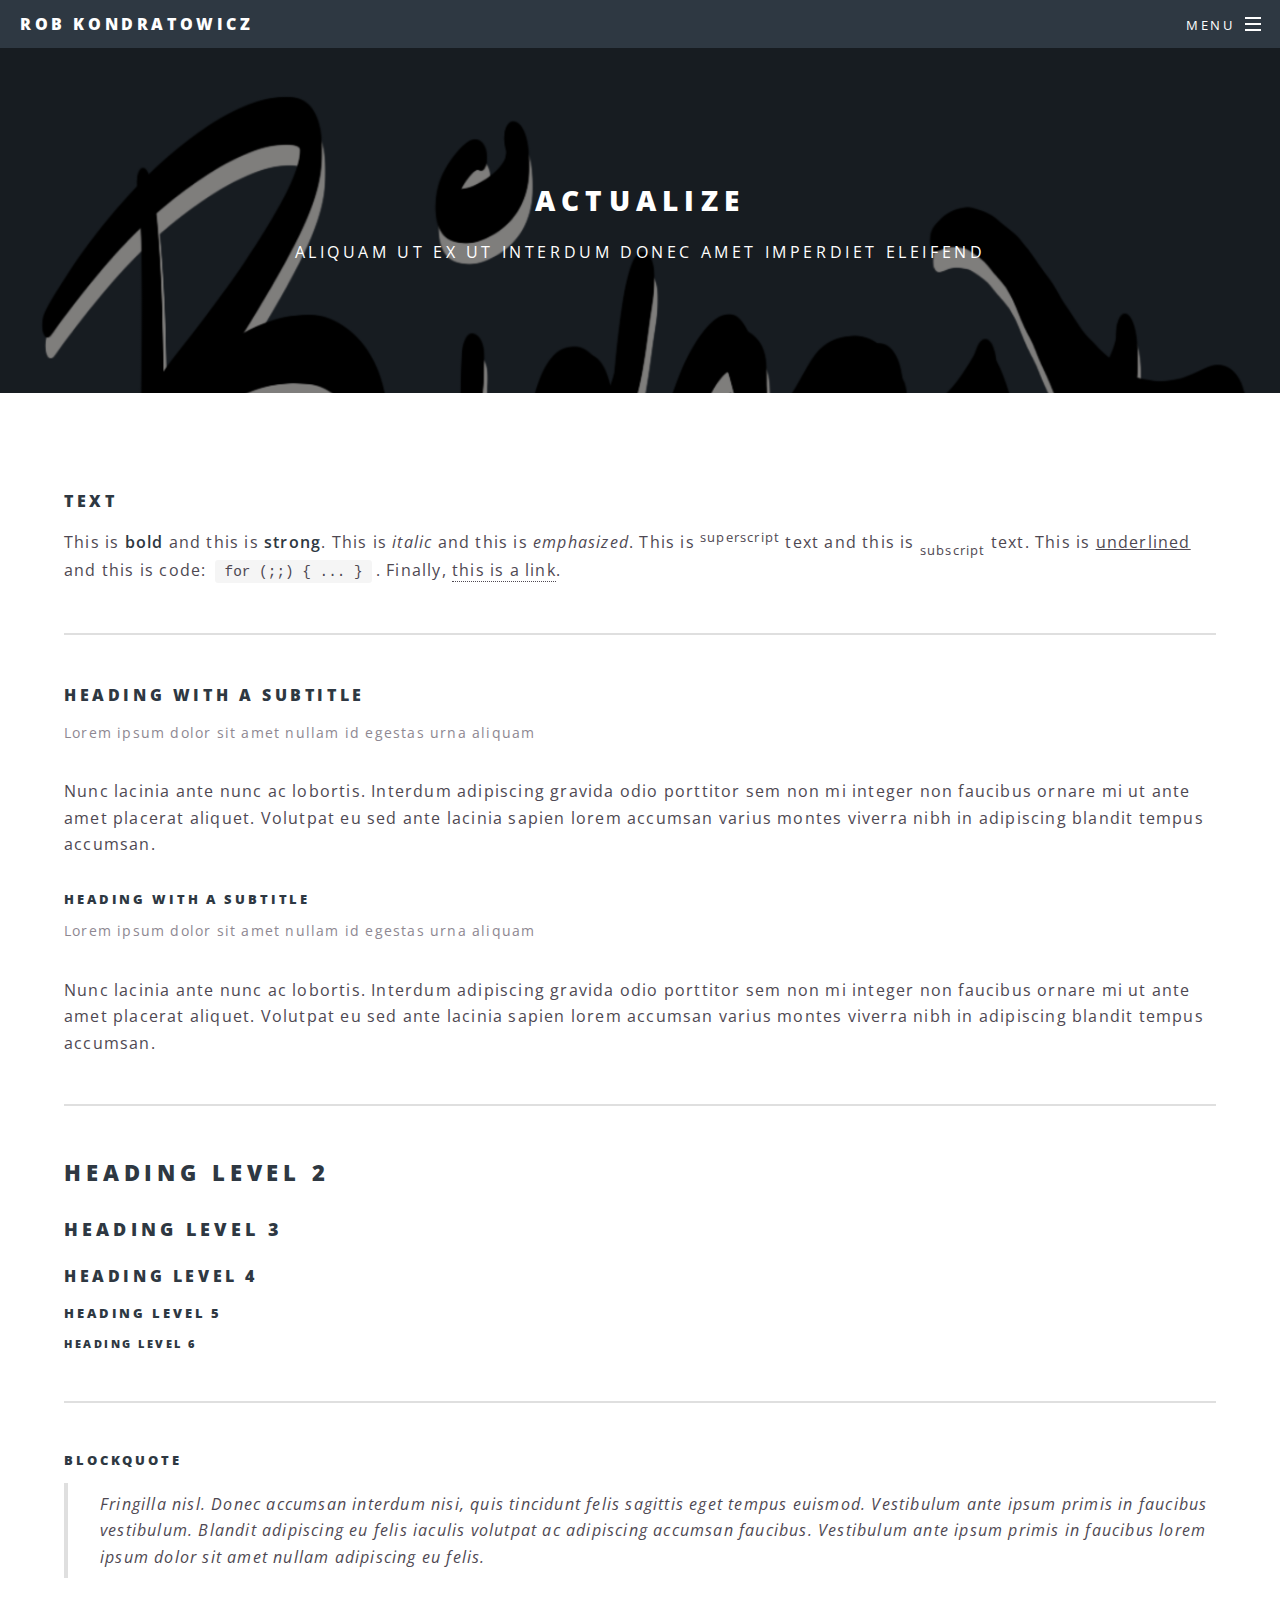
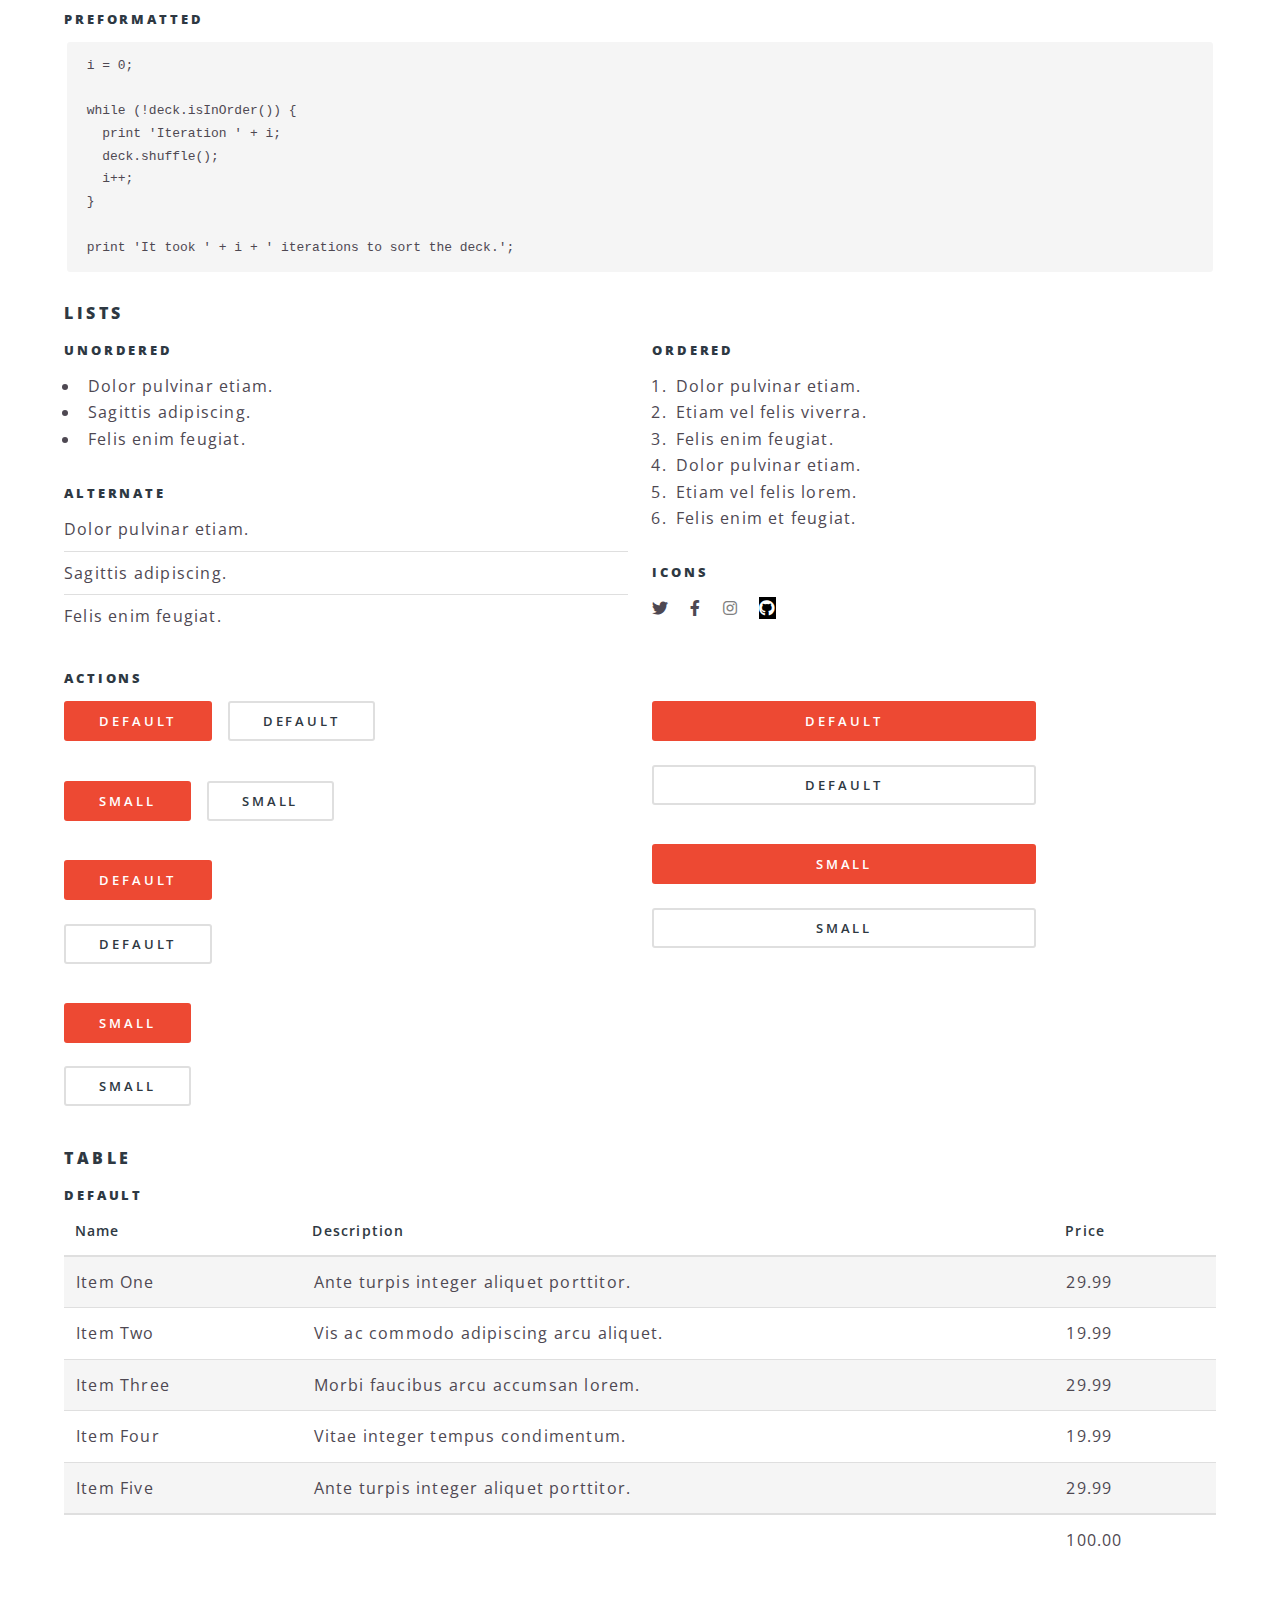
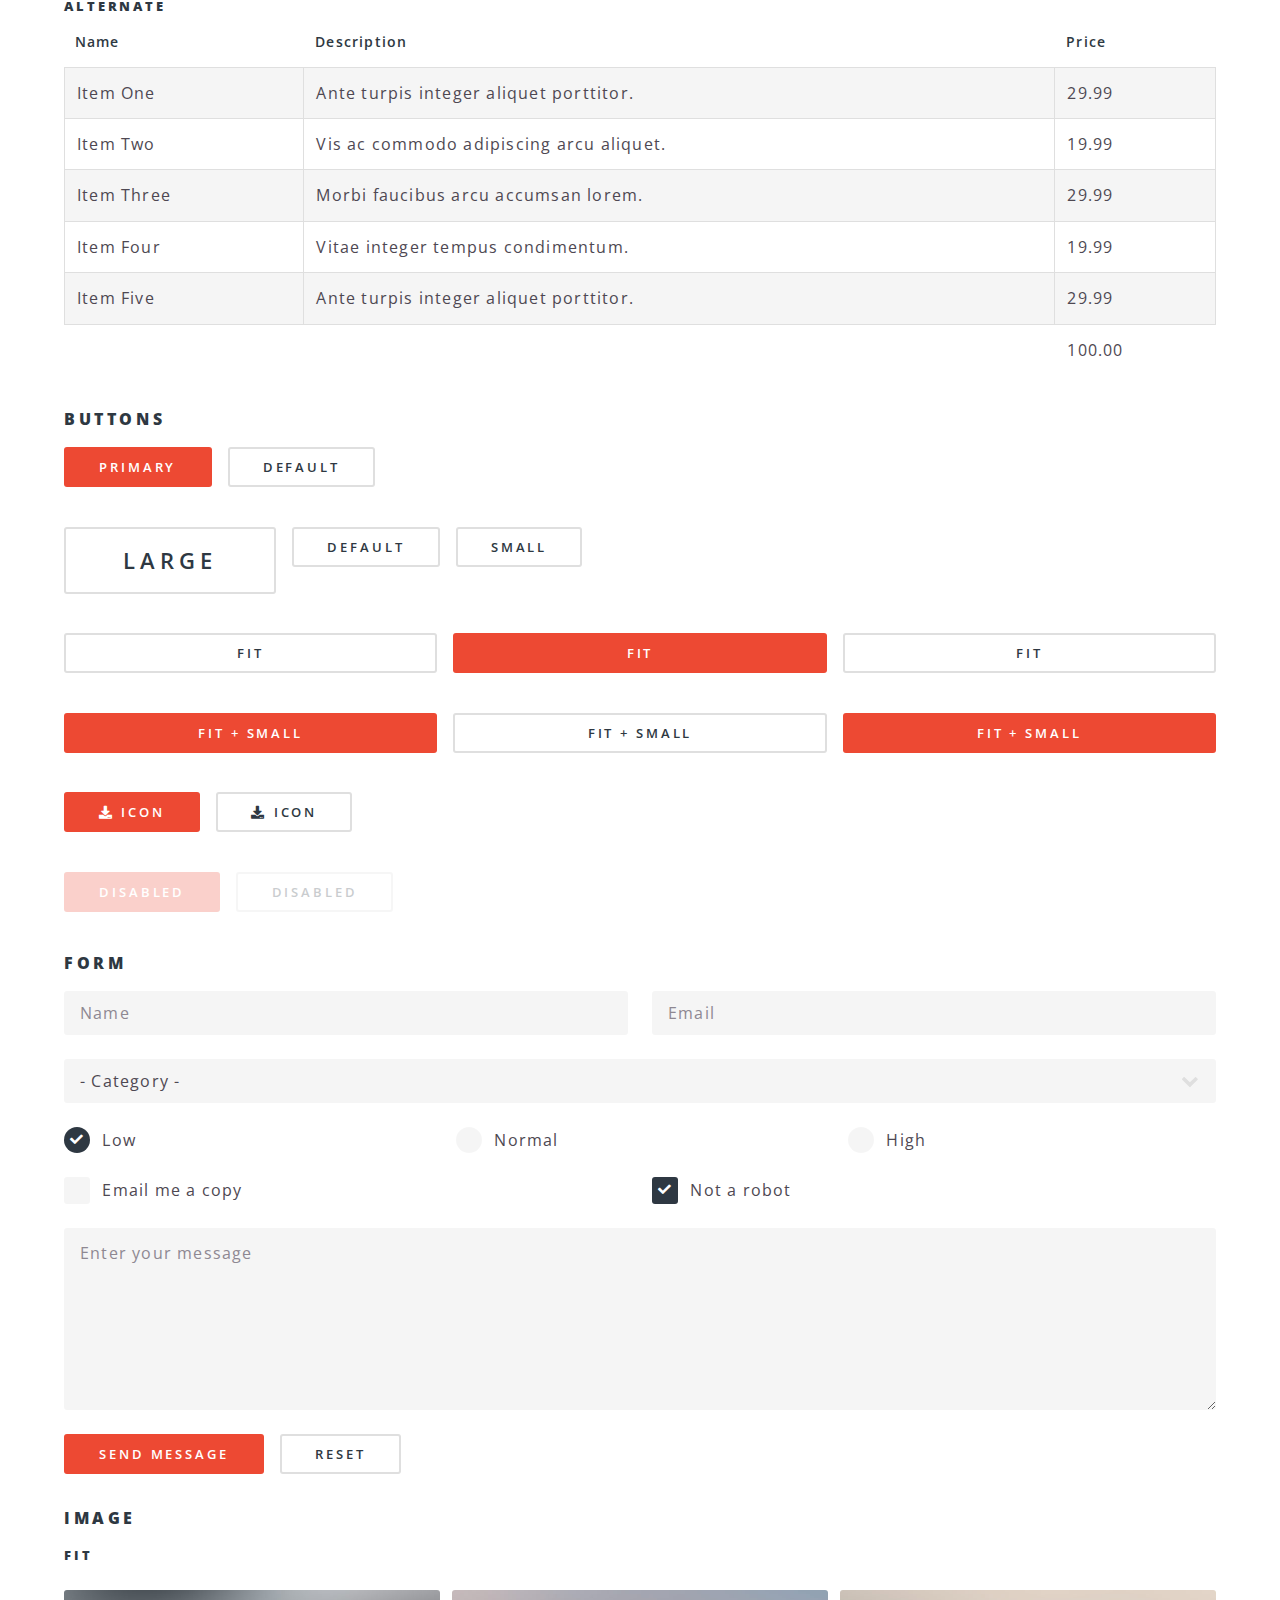
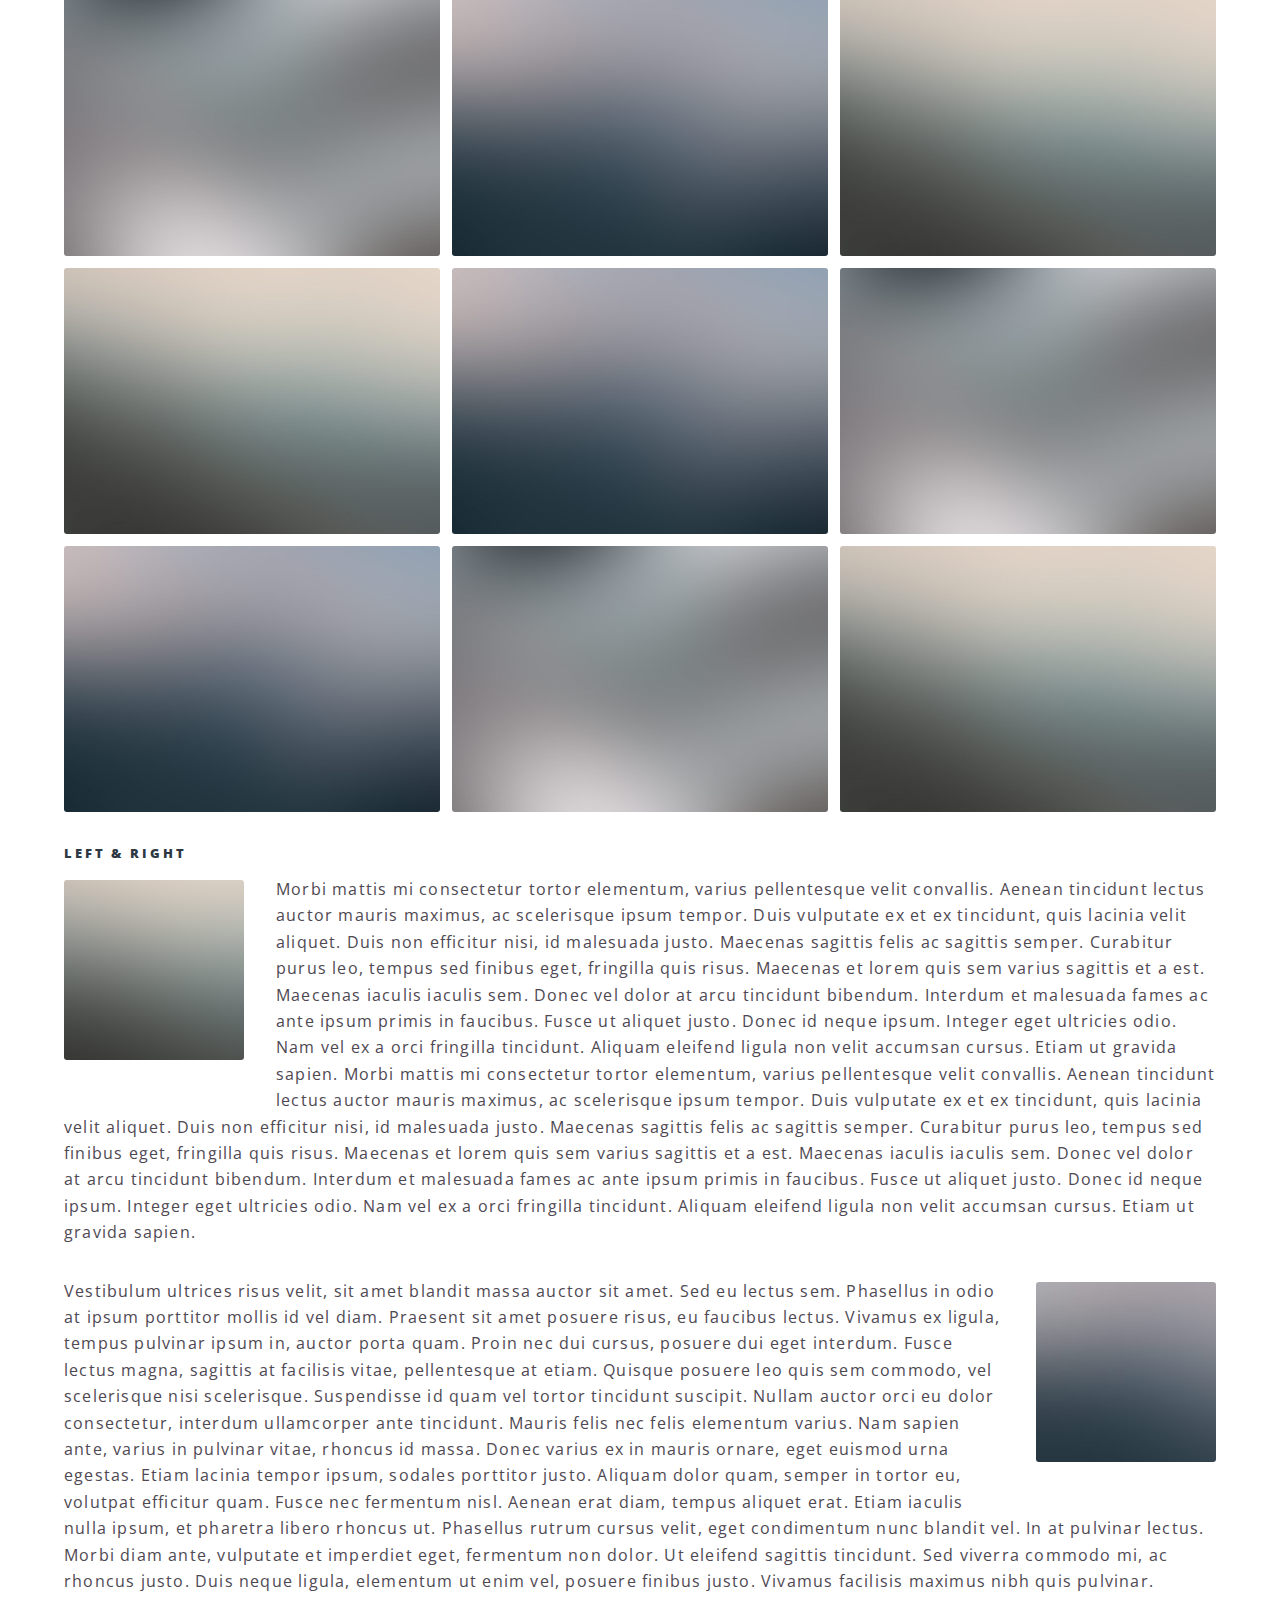
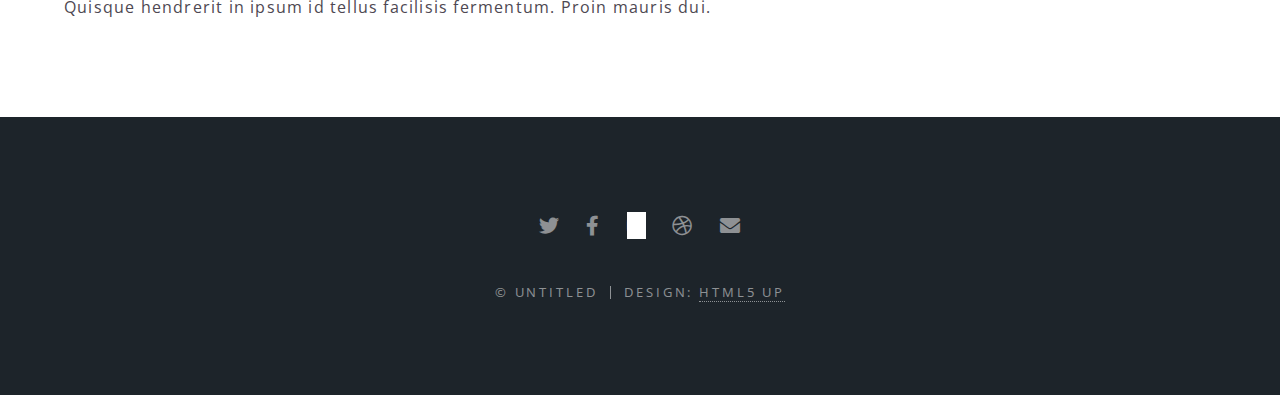
==== actualize.html @ 85ebd5f8 "actualize page" ====
<!DOCTYPE HTML>
<!--
	Spectral by HTML5 UP
	html5up.net | @ajlkn
	Free for personal and commercial use under the CCA 3.0 license (html5up.net/license)
-->
<html>
	<head>
		<title>Actualize</title>
		<meta charset="utf-8" />
		<meta name="viewport" content="width=device-width, initial-scale=1, user-scalable=no" />
		<link rel="stylesheet" href="assets/css/main.css" />
		<noscript><link rel="stylesheet" href="assets/css/noscript.css" /></noscript>
	</head>
	<body class="is-preload">

		<!-- Page Wrapper -->
			<div id="page-wrapper">

				<!-- Header -->
					<header id="header">
						<h1><a href="index.html">Rob Kondratowicz</a></h1>
						<nav id="nav">
							<ul>
								<li class="special">
									<a href="#menu" class="menuToggle"><span>Menu</span></a>
									<div id="menu">
										<ul>
											<li><a href="index.html">Home</a></li>
											<li><a href="bidcast.html">Bidcast</a></li>
											<li><a href="actualize.html">Actualize</a></li>
											<li><a href="#">Sign Up</a></li>
											<li><a href="#">Log In</a></li>
										</ul>
									</div>
								</li>
							</ul>
						</nav>
					</header>

				<!-- Main -->
					<article id="main">
						<header>
							<h2>Actualize</h2>
							<p>Aliquam ut ex ut interdum donec amet imperdiet eleifend</p>
						</header>
						<section class="wrapper style5">
							<div class="inner">

								<section>
									<h4>Text</h4>
									<p>This is <b>bold</b> and this is <strong>strong</strong>. This is <i>italic</i> and this is <em>emphasized</em>.
									This is <sup>superscript</sup> text and this is <sub>subscript</sub> text.
									This is <u>underlined</u> and this is code: <code>for (;;) { ... }</code>. Finally, <a href="#">this is a link</a>.</p>
									<hr />
									<header>
										<h4>Heading with a Subtitle</h4>
										<p>Lorem ipsum dolor sit amet nullam id egestas urna aliquam</p>
									</header>
									<p>Nunc lacinia ante nunc ac lobortis. Interdum adipiscing gravida odio porttitor sem non mi integer non faucibus ornare mi ut ante amet placerat aliquet. Volutpat eu sed ante lacinia sapien lorem accumsan varius montes viverra nibh in adipiscing blandit tempus accumsan.</p>
									<header>
										<h5>Heading with a Subtitle</h5>
										<p>Lorem ipsum dolor sit amet nullam id egestas urna aliquam</p>
									</header>
									<p>Nunc lacinia ante nunc ac lobortis. Interdum adipiscing gravida odio porttitor sem non mi integer non faucibus ornare mi ut ante amet placerat aliquet. Volutpat eu sed ante lacinia sapien lorem accumsan varius montes viverra nibh in adipiscing blandit tempus accumsan.</p>
									<hr />
									<h2>Heading Level 2</h2>
									<h3>Heading Level 3</h3>
									<h4>Heading Level 4</h4>
									<h5>Heading Level 5</h5>
									<h6>Heading Level 6</h6>
									<hr />
									<h5>Blockquote</h5>
									<blockquote>Fringilla nisl. Donec accumsan interdum nisi, quis tincidunt felis sagittis eget tempus euismod. Vestibulum ante ipsum primis in faucibus vestibulum. Blandit adipiscing eu felis iaculis volutpat ac adipiscing accumsan faucibus. Vestibulum ante ipsum primis in faucibus lorem ipsum dolor sit amet nullam adipiscing eu felis.</blockquote>
									<h5>Preformatted</h5>
									<pre><code>i = 0;

while (!deck.isInOrder()) {
  print 'Iteration ' + i;
  deck.shuffle();
  i++;
}

print 'It took ' + i + ' iterations to sort the deck.';</code></pre>
								</section>

								<section>
									<h4>Lists</h4>
									<div class="row">
										<div class="col-6 col-12-medium">
											<h5>Unordered</h5>
											<ul>
												<li>Dolor pulvinar etiam.</li>
												<li>Sagittis adipiscing.</li>
												<li>Felis enim feugiat.</li>
											</ul>
											<h5>Alternate</h5>
											<ul class="alt">
												<li>Dolor pulvinar etiam.</li>
												<li>Sagittis adipiscing.</li>
												<li>Felis enim feugiat.</li>
											</ul>
										</div>
										<div class="col-6 col-12-medium">
											<h5>Ordered</h5>
											<ol>
												<li>Dolor pulvinar etiam.</li>
												<li>Etiam vel felis viverra.</li>
												<li>Felis enim feugiat.</li>
												<li>Dolor pulvinar etiam.</li>
												<li>Etiam vel felis lorem.</li>
												<li>Felis enim et feugiat.</li>
											</ol>
											<h5>Icons</h5>
											<ul class="icons">
												<li><a href="#" class="icon brands fa-twitter"><span class="label">Twitter</span></a></li>
												<li><a href="#" class="icon brands fa-facebook-f"><span class="label">Facebook</span></a></li>
												<li><a href="#" class="icon brands fa-instagram"><span class="label">Instagram</span></a></li>
												<li><a href="#" class="icon brands fa-github"><span class="label">Github</span></a></li>
											</ul>
										</div>
									</div>
									<h5>Actions</h5>
									<div class="row">
										<div class="col-6 col-12-medium">
											<ul class="actions">
												<li><a href="#" class="button primary">Default</a></li>
												<li><a href="#" class="button">Default</a></li>
											</ul>
											<ul class="actions small">
												<li><a href="#" class="button primary small">Small</a></li>
												<li><a href="#" class="button small">Small</a></li>
											</ul>
											<ul class="actions stacked">
												<li><a href="#" class="button primary">Default</a></li>
												<li><a href="#" class="button">Default</a></li>
											</ul>
											<ul class="actions stacked">
												<li><a href="#" class="button primary small">Small</a></li>
												<li><a href="#" class="button small">Small</a></li>
											</ul>
										</div>
										<div class="col-6 col-12-medium">
											<ul class="actions stacked">
												<li><a href="#" class="button primary fit">Default</a></li>
												<li><a href="#" class="button fit">Default</a></li>
											</ul>
											<ul class="actions stacked">
												<li><a href="#" class="button primary small fit">Small</a></li>
												<li><a href="#" class="button small fit">Small</a></li>
											</ul>
										</div>
									</div>
								</section>

								<section>
									<h4>Table</h4>
									<h5>Default</h5>
									<div class="table-wrapper">
										<table>
											<thead>
												<tr>
													<th>Name</th>
													<th>Description</th>
													<th>Price</th>
												</tr>
											</thead>
											<tbody>
												<tr>
													<td>Item One</td>
													<td>Ante turpis integer aliquet porttitor.</td>
													<td>29.99</td>
												</tr>
												<tr>
													<td>Item Two</td>
													<td>Vis ac commodo adipiscing arcu aliquet.</td>
													<td>19.99</td>
												</tr>
												<tr>
													<td>Item Three</td>
													<td> Morbi faucibus arcu accumsan lorem.</td>
													<td>29.99</td>
												</tr>
												<tr>
													<td>Item Four</td>
													<td>Vitae integer tempus condimentum.</td>
													<td>19.99</td>
												</tr>
												<tr>
													<td>Item Five</td>
													<td>Ante turpis integer aliquet porttitor.</td>
													<td>29.99</td>
												</tr>
											</tbody>
											<tfoot>
												<tr>
													<td colspan="2"></td>
													<td>100.00</td>
												</tr>
											</tfoot>
										</table>
									</div>

									<h5>Alternate</h5>
									<div class="table-wrapper">
										<table class="alt">
											<thead>
												<tr>
													<th>Name</th>
													<th>Description</th>
													<th>Price</th>
												</tr>
											</thead>
											<tbody>
												<tr>
													<td>Item One</td>
													<td>Ante turpis integer aliquet porttitor.</td>
													<td>29.99</td>
												</tr>
												<tr>
													<td>Item Two</td>
													<td>Vis ac commodo adipiscing arcu aliquet.</td>
													<td>19.99</td>
												</tr>
												<tr>
													<td>Item Three</td>
													<td> Morbi faucibus arcu accumsan lorem.</td>
													<td>29.99</td>
												</tr>
												<tr>
													<td>Item Four</td>
													<td>Vitae integer tempus condimentum.</td>
													<td>19.99</td>
												</tr>
												<tr>
													<td>Item Five</td>
													<td>Ante turpis integer aliquet porttitor.</td>
													<td>29.99</td>
												</tr>
											</tbody>
											<tfoot>
												<tr>
													<td colspan="2"></td>
													<td>100.00</td>
												</tr>
											</tfoot>
										</table>
									</div>
								</section>

								<section>
									<h4>Buttons</h4>
									<ul class="actions">
										<li><a href="#" class="button primary">Primary</a></li>
										<li><a href="#" class="button">Default</a></li>
									</ul>
									<ul class="actions">
										<li><a href="#" class="button large">Large</a></li>
										<li><a href="#" class="button">Default</a></li>
										<li><a href="#" class="button small">Small</a></li>
									</ul>
									<ul class="actions fit">
										<li><a href="#" class="button fit">Fit</a></li>
										<li><a href="#" class="button primary fit">Fit</a></li>
										<li><a href="#" class="button fit">Fit</a></li>
									</ul>
									<ul class="actions fit small">
										<li><a href="#" class="button primary fit small">Fit + Small</a></li>
										<li><a href="#" class="button fit small">Fit + Small</a></li>
										<li><a href="#" class="button primary fit small">Fit + Small</a></li>
									</ul>
									<ul class="actions">
										<li><a href="#" class="button primary icon solid fa-download">Icon</a></li>
										<li><a href="#" class="button icon solid fa-download">Icon</a></li>
									</ul>
									<ul class="actions">
										<li><span class="button primary disabled">Disabled</span></li>
										<li><span class="button disabled">Disabled</span></li>
									</ul>
								</section>

								<section>
									<h4>Form</h4>
									<form method="post" action="#">
										<div class="row gtr-uniform">
											<div class="col-6 col-12-xsmall">
												<input type="text" name="demo-name" id="demo-name" value="" placeholder="Name" />
											</div>
											<div class="col-6 col-12-xsmall">
												<input type="email" name="demo-email" id="demo-email" value="" placeholder="Email" />
											</div>
											<div class="col-12">
												<select name="demo-category" id="demo-category">
													<option value="">- Category -</option>
													<option value="1">Manufacturing</option>
													<option value="1">Shipping</option>
													<option value="1">Administration</option>
													<option value="1">Human Resources</option>
												</select>
											</div>
											<div class="col-4 col-12-small">
												<input type="radio" id="demo-priority-low" name="demo-priority" checked>
												<label for="demo-priority-low">Low</label>
											</div>
											<div class="col-4 col-12-small">
												<input type="radio" id="demo-priority-normal" name="demo-priority">
												<label for="demo-priority-normal">Normal</label>
											</div>
											<div class="col-4 col-12-small">
												<input type="radio" id="demo-priority-high" name="demo-priority">
												<label for="demo-priority-high">High</label>
											</div>
											<div class="col-6 col-12-small">
												<input type="checkbox" id="demo-copy" name="demo-copy">
												<label for="demo-copy">Email me a copy</label>
											</div>
											<div class="col-6 col-12-small">
												<input type="checkbox" id="demo-human" name="demo-human" checked>
												<label for="demo-human">Not a robot</label>
											</div>
											<div class="col-12">
												<textarea name="demo-message" id="demo-message" placeholder="Enter your message" rows="6"></textarea>
											</div>
											<div class="col-12">
												<ul class="actions">
													<li><input type="submit" value="Send Message" class="primary" /></li>
													<li><input type="reset" value="Reset" /></li>
												</ul>
											</div>
										</div>
									</form>
								</section>

								<section>
									<h4>Image</h4>
									<h5>Fit</h5>
									<div class="box alt">
										<div class="row gtr-50 gtr-uniform">
											<div class="col-12"><span class="image fit"><img src="images/IMG_3754.JPG" alt="" /></span></div>
											<div class="col-4"><span class="image fit"><img src="images/pic01.jpg" alt="" /></span></div>
											<div class="col-4"><span class="image fit"><img src="images/pic02.jpg" alt="" /></span></div>
											<div class="col-4"><span class="image fit"><img src="images/pic03.jpg" alt="" /></span></div>
											<div class="col-4"><span class="image fit"><img src="images/pic03.jpg" alt="" /></span></div>
											<div class="col-4"><span class="image fit"><img src="images/pic02.jpg" alt="" /></span></div>
											<div class="col-4"><span class="image fit"><img src="images/pic01.jpg" alt="" /></span></div>
											<div class="col-4"><span class="image fit"><img src="images/pic02.jpg" alt="" /></span></div>
											<div class="col-4"><span class="image fit"><img src="images/pic01.jpg" alt="" /></span></div>
											<div class="col-4"><span class="image fit"><img src="images/pic03.jpg" alt="" /></span></div>
										</div>
									</div>
									<h5>Left &amp; Right</h5>
									<p><span class="image left"><img src="images/pic04.jpg" alt="" /></span>Morbi mattis mi consectetur tortor elementum, varius pellentesque velit convallis. Aenean tincidunt lectus auctor mauris maximus, ac scelerisque ipsum tempor. Duis vulputate ex et ex tincidunt, quis lacinia velit aliquet. Duis non efficitur nisi, id malesuada justo. Maecenas sagittis felis ac sagittis semper. Curabitur purus leo, tempus sed finibus eget, fringilla quis risus. Maecenas et lorem quis sem varius sagittis et a est. Maecenas iaculis iaculis sem. Donec vel dolor at arcu tincidunt bibendum. Interdum et malesuada fames ac ante ipsum primis in faucibus. Fusce ut aliquet justo. Donec id neque ipsum. Integer eget ultricies odio. Nam vel ex a orci fringilla tincidunt. Aliquam eleifend ligula non velit accumsan cursus. Etiam ut gravida sapien. Morbi mattis mi consectetur tortor elementum, varius pellentesque velit convallis. Aenean tincidunt lectus auctor mauris maximus, ac scelerisque ipsum tempor. Duis vulputate ex et ex tincidunt, quis lacinia velit aliquet. Duis non efficitur nisi, id malesuada justo. Maecenas sagittis felis ac sagittis semper. Curabitur purus leo, tempus sed finibus eget, fringilla quis risus. Maecenas et lorem quis sem varius sagittis et a est. Maecenas iaculis iaculis sem. Donec vel dolor at arcu tincidunt bibendum. Interdum et malesuada fames ac ante ipsum primis in faucibus. Fusce ut aliquet justo. Donec id neque ipsum. Integer eget ultricies odio. Nam vel ex a orci fringilla tincidunt. Aliquam eleifend ligula non velit accumsan cursus. Etiam ut gravida sapien.</p>
									<p><span class="image right"><img src="images/pic05.jpg" alt="" /></span>Vestibulum ultrices risus velit, sit amet blandit massa auctor sit amet. Sed eu lectus sem. Phasellus in odio at ipsum porttitor mollis id vel diam. Praesent sit amet posuere risus, eu faucibus lectus. Vivamus ex ligula, tempus pulvinar ipsum in, auctor porta quam. Proin nec dui cursus, posuere dui eget interdum. Fusce lectus magna, sagittis at facilisis vitae, pellentesque at etiam. Quisque posuere leo quis sem commodo, vel scelerisque nisi scelerisque. Suspendisse id quam vel tortor tincidunt suscipit. Nullam auctor orci eu dolor consectetur, interdum ullamcorper ante tincidunt. Mauris felis nec felis elementum varius. Nam sapien ante, varius in pulvinar vitae, rhoncus id massa. Donec varius ex in mauris ornare, eget euismod urna egestas. Etiam lacinia tempor ipsum, sodales porttitor justo. Aliquam dolor quam, semper in tortor eu, volutpat efficitur quam. Fusce nec fermentum nisl. Aenean erat diam, tempus aliquet erat. Etiam iaculis nulla ipsum, et pharetra libero rhoncus ut. Phasellus rutrum cursus velit, eget condimentum nunc blandit vel. In at pulvinar lectus. Morbi diam ante, vulputate et imperdiet eget, fermentum non dolor. Ut eleifend sagittis tincidunt. Sed viverra commodo mi, ac rhoncus justo. Duis neque ligula, elementum ut enim vel, posuere finibus justo. Vivamus facilisis maximus nibh quis pulvinar. Quisque hendrerit in ipsum id tellus facilisis fermentum. Proin mauris dui.</p>
								</section>

							</div>
						</section>
					</article>

				<!-- Footer -->
					<footer id="footer">
						<ul class="icons">
							<li><a href="#" class="icon brands fa-twitter"><span class="label">Twitter</span></a></li>
							<li><a href="#" class="icon brands fa-facebook-f"><span class="label">Facebook</span></a></li>
							<li><a href="#" class="icon brands fa-instagram"><span class="label">Instagram</span></a></li>
							<li><a href="#" class="icon brands fa-dribbble"><span class="label">Dribbble</span></a></li>
							<li><a href="#" class="icon solid fa-envelope"><span class="label">Email</span></a></li>
						</ul>
						<ul class="copyright">
							<li>&copy; Untitled</li><li>Design: <a href="http://html5up.net">HTML5 UP</a></li>
						</ul>
					</footer>

			</div>

		<!-- Scripts -->
			<script src="assets/js/jquery.min.js"></script>
			<script src="assets/js/jquery.scrollex.min.js"></script>
			<script src="assets/js/jquery.scrolly.min.js"></script>
			<script src="assets/js/browser.min.js"></script>
			<script src="assets/js/breakpoints.min.js"></script>
			<script src="assets/js/util.js"></script>
			<script src="assets/js/main.js"></script>

	</body>
</html>
---- assets/css/main.css ----
@import url(fontawesome-all.min.css);
@import url("https://fonts.googleapis.com/css?family=Open+Sans:400,400italic,600,600italic,800,800italic");

/*
	Spectral by HTML5 UP
	html5up.net | @ajlkn
	Free for personal and commercial use under the CCA 3.0 license (html5up.net/license)
*/

html, body, div, span, applet, object,
iframe, h1, h2, h3, h4, h5, h6, p, blockquote,
pre, a, abbr, acronym, address, big, cite,
code, del, dfn, em, img, ins, kbd, q, s, samp,
small, strike, strong, sub, sup, tt, var, b,
u, i, center, dl, dt, dd, ol, ul, li, fieldset,
form, label, legend, table, caption, tbody,
tfoot, thead, tr, th, td, article, aside,
canvas, details, embed, figure, figcaption,
footer, header, hgroup, menu, nav, output, ruby,
section, summary, time, mark, audio, video {
	margin: 0;
	padding: 0;
	border: 0;
	font-size: 100%;
	font: inherit;
	vertical-align: baseline;}

article, aside, details, figcaption, figure,
footer, header, hgroup, menu, nav, section {
	display: block;}

body {
	line-height: 1;
}

ol, ul {
	list-style: none;
}

blockquote, q {
	quotes: none;
}

	blockquote:before, blockquote:after, q:before, q:after {
		content: '';
		content: none;
	}

table {
	border-collapse: collapse;
	border-spacing: 0;
}

body {
	-webkit-text-size-adjust: none;
}

mark {
	background-color: transparent;
	color: inherit;
}

input::-moz-focus-inner {
	border: 0;
	padding: 0;
}

input, select, textarea {
	-moz-appearance: none;
	-webkit-appearance: none;
	-ms-appearance: none;
	appearance: none;
}

/* Basic */

	@-ms-viewport {
		width: device-width;
	}

	html {
		box-sizing: border-box;
	}

	*, *:before, *:after {
		box-sizing: inherit;
	}

	body {
		background: #2e3842;
	}

		body.is-preload *, body.is-preload *:before, body.is-preload *:after {
			-moz-animation: none !important;
			-webkit-animation: none !important;
			-ms-animation: none !important;
			animation: none !important;
			-moz-transition: none !important;
			-webkit-transition: none !important;
			-ms-transition: none !important;
			transition: none !important;
		}

	body, input, select, textarea {
		color: #fff;
		font-family: "Open Sans", Helvetica, sans-serif;
		font-size: 15pt;
		font-weight: 400;
		letter-spacing: 0.075em;
		line-height: 1.65em;
	}

		@media screen and (max-width: 1680px) {

			body, input, select, textarea {
				font-size: 13pt;
			}

		}

		@media screen and (max-width: 1280px) {

			body, input, select, textarea {
				font-size: 12pt;
			}

		}

		@media screen and (max-width: 736px) {

			body, input, select, textarea {
				font-size: 11pt;
				letter-spacing: 0.0375em;
			}

		}

	a {
		-moz-transition: color 0.2s ease, border-bottom-color 0.2s ease;
		-webkit-transition: color 0.2s ease, border-bottom-color 0.2s ease;
		-ms-transition: color 0.2s ease, border-bottom-color 0.2s ease;
		transition: color 0.2s ease, border-bottom-color 0.2s ease;
		border-bottom: dotted 1px;
		color: inherit;
		text-decoration: none;
	}

		a:hover {
			border-bottom-color: transparent;
		}

	strong, b {
		color: #fff;
		font-weight: 600;
	}

	em, i {
		font-style: italic;
	}

	p {
		margin: 0 0 2em 0;
	}

	h1, h2, h3, h4, h5, h6 {
		color: #fff;
		font-weight: 800;
		letter-spacing: 0.225em;
		line-height: 1em;
		margin: 0 0 1em 0;
		text-transform: uppercase;
	}

		h1 a, h2 a, h3 a, h4 a, h5 a, h6 a {
			color: inherit;
			text-decoration: none;
		}

	h2 {
		font-size: 1.35em;
		line-height: 1.75em;
	}

		@media screen and (max-width: 736px) {

			h2 {
				font-size: 1.1em;
				line-height: 1.65em;
			}

		}

	h3 {
		font-size: 1.15em;
		line-height: 1.75em;
	}

		@media screen and (max-width: 736px) {

			h3 {
				font-size: 1em;
				line-height: 1.65em;
			}

		}

	h4 {
		font-size: 1em;
		line-height: 1.5em;
	}

	h5 {
		font-size: 0.8em;
		line-height: 1.5em;
	}

	h6 {
		font-size: 0.7em;
		line-height: 1.5em;
	}

	sub {
		font-size: 0.8em;
		position: relative;
		top: 0.5em;
	}

	sup {
		font-size: 0.8em;
		position: relative;
		top: -0.5em;
	}

	hr {
		border: 0;
		border-bottom: solid 2px #fff;
		margin: 3em 0;
	}

		hr.major {
			margin: 4.5em 0;
		}

	blockquote {
		border-left: solid 4px #fff;
		font-style: italic;
		margin: 0 0 2em 0;
		padding: 0.5em 0 0.5em 2em;
	}

	code {
		background: rgba(144, 144, 144, 0.25);
		border-radius: 3px;
		font-family: "Courier New", monospace;
		font-size: 0.9em;
		letter-spacing: 0;
		margin: 0 0.25em;
		padding: 0.25em 0.65em;
	}

	pre {
		-webkit-overflow-scrolling: touch;
		font-family: "Courier New", monospace;
		font-size: 0.9em;
		margin: 0 0 2em 0;
	}

		pre code {
			display: block;
			line-height: 1.75em;
			padding: 1em 1.5em;
			overflow-x: auto;
		}

	.align-left {
		text-align: left;
	}

	.align-center {
		text-align: center;
	}

	.align-right {
		text-align: right;
	}

/* Row */

	.row {
		display: flex;
		flex-wrap: wrap;
		box-sizing: border-box;
		align-items: stretch;
	}

		.row > * {
			box-sizing: border-box;
		}

		.row.gtr-uniform > * > :last-child {
			margin-bottom: 0;
		}

		.row.aln-left {
			justify-content: flex-start;
		}

		.row.aln-center {
			justify-content: center;
		}

		.row.aln-right {
			justify-content: flex-end;
		}

		.row.aln-top {
			align-items: flex-start;
		}

		.row.aln-middle {
			align-items: center;
		}

		.row.aln-bottom {
			align-items: flex-end;
		}

		.row > .imp {
			order: -1;
		}

		.row > .col-1 {
			width: 8.33333%;
		}

		.row > .off-1 {
			margin-left: 8.33333%;
		}

		.row > .col-2 {
			width: 16.66667%;
		}

		.row > .off-2 {
			margin-left: 16.66667%;
		}

		.row > .col-3 {
			width: 25%;
		}

		.row > .off-3 {
			margin-left: 25%;
		}

		.row > .col-4 {
			width: 33.33333%;
		}

		.row > .off-4 {
			margin-left: 33.33333%;
		}

		.row > .col-5 {
			width: 41.66667%;
		}

		.row > .off-5 {
			margin-left: 41.66667%;
		}

		.row > .col-6 {
			width: 50%;
		}

		.row > .off-6 {
			margin-left: 50%;
		}

		.row > .col-7 {
			width: 58.33333%;
		}

		.row > .off-7 {
			margin-left: 58.33333%;
		}

		.row > .col-8 {
			width: 66.66667%;
		}

		.row > .off-8 {
			margin-left: 66.66667%;
		}

		.row > .col-9 {
			width: 75%;
		}

		.row > .off-9 {
			margin-left: 75%;
		}

		.row > .col-10 {
			width: 83.33333%;
		}

		.row > .off-10 {
			margin-left: 83.33333%;
		}

		.row > .col-11 {
			width: 91.66667%;
		}

		.row > .off-11 {
			margin-left: 91.66667%;
		}

		.row > .col-12 {
			width: 100%;
		}

		.row > .off-12 {
			margin-left: 100%;
		}

		.row.gtr-0 {
			margin-top: 0;
			margin-left: 0em;
		}

			.row.gtr-0 > * {
				padding: 0 0 0 0em;
			}

			.row.gtr-0.gtr-uniform {
				margin-top: 0em;
			}

				.row.gtr-0.gtr-uniform > * {
					padding-top: 0em;
				}

		.row.gtr-25 {
			margin-top: 0;
			margin-left: -0.375em;
		}

			.row.gtr-25 > * {
				padding: 0 0 0 0.375em;
			}

			.row.gtr-25.gtr-uniform {
				margin-top: -0.375em;
			}

				.row.gtr-25.gtr-uniform > * {
					padding-top: 0.375em;
				}

		.row.gtr-50 {
			margin-top: 0;
			margin-left: -0.75em;
		}

			.row.gtr-50 > * {
				padding: 0 0 0 0.75em;
			}

			.row.gtr-50.gtr-uniform {
				margin-top: -0.75em;
			}

				.row.gtr-50.gtr-uniform > * {
					padding-top: 0.75em;
				}

		.row {
			margin-top: 0;
			margin-left: -1.5em;
		}

			.row > * {
				padding: 0 0 0 1.5em;
			}

			.row.gtr-uniform {
				margin-top: -1.5em;
			}

				.row.gtr-uniform > * {
					padding-top: 1.5em;
				}

		.row.gtr-150 {
			margin-top: 0;
			margin-left: -2.25em;
		}

			.row.gtr-150 > * {
				padding: 0 0 0 2.25em;
			}

			.row.gtr-150.gtr-uniform {
				margin-top: -2.25em;
			}

				.row.gtr-150.gtr-uniform > * {
					padding-top: 2.25em;
				}

		.row.gtr-200 {
			margin-top: 0;
			margin-left: -3em;
		}

			.row.gtr-200 > * {
				padding: 0 0 0 3em;
			}

			.row.gtr-200.gtr-uniform {
				margin-top: -3em;
			}

				.row.gtr-200.gtr-uniform > * {
					padding-top: 3em;
				}

		@media screen and (max-width: 1680px) {

			.row {
				display: flex;
				flex-wrap: wrap;
				box-sizing: border-box;
				align-items: stretch;
			}

				.row > * {
					box-sizing: border-box;
				}

				.row.gtr-uniform > * > :last-child {
					margin-bottom: 0;
				}

				.row.aln-left {
					justify-content: flex-start;
				}

				.row.aln-center {
					justify-content: center;
				}

				.row.aln-right {
					justify-content: flex-end;
				}

				.row.aln-top {
					align-items: flex-start;
				}

				.row.aln-middle {
					align-items: center;
				}

				.row.aln-bottom {
					align-items: flex-end;
				}

				.row > .imp-xlarge {
					order: -1;
				}

				.row > .col-1-xlarge {
					width: 8.33333%;
				}

				.row > .off-1-xlarge {
					margin-left: 8.33333%;
				}

				.row > .col-2-xlarge {
					width: 16.66667%;
				}

				.row > .off-2-xlarge {
					margin-left: 16.66667%;
				}

				.row > .col-3-xlarge {
					width: 25%;
				}

				.row > .off-3-xlarge {
					margin-left: 25%;
				}

				.row > .col-4-xlarge {
					width: 33.33333%;
				}

				.row > .off-4-xlarge {
					margin-left: 33.33333%;
				}

				.row > .col-5-xlarge {
					width: 41.66667%;
				}

				.row > .off-5-xlarge {
					margin-left: 41.66667%;
				}

				.row > .col-6-xlarge {
					width: 50%;
				}

				.row > .off-6-xlarge {
					margin-left: 50%;
				}

				.row > .col-7-xlarge {
					width: 58.33333%;
				}

				.row > .off-7-xlarge {
					margin-left: 58.33333%;
				}

				.row > .col-8-xlarge {
					width: 66.66667%;
				}

				.row > .off-8-xlarge {
					margin-left: 66.66667%;
				}

				.row > .col-9-xlarge {
					width: 75%;
				}

				.row > .off-9-xlarge {
					margin-left: 75%;
				}

				.row > .col-10-xlarge {
					width: 83.33333%;
				}

				.row > .off-10-xlarge {
					margin-left: 83.33333%;
				}

				.row > .col-11-xlarge {
					width: 91.66667%;
				}

				.row > .off-11-xlarge {
					margin-left: 91.66667%;
				}

				.row > .col-12-xlarge {
					width: 100%;
				}

				.row > .off-12-xlarge {
					margin-left: 100%;
				}

				.row.gtr-0 {
					margin-top: 0;
					margin-left: 0em;
				}

					.row.gtr-0 > * {
						padding: 0 0 0 0em;
					}

					.row.gtr-0.gtr-uniform {
						margin-top: 0em;
					}

						.row.gtr-0.gtr-uniform > * {
							padding-top: 0em;
						}

				.row.gtr-25 {
					margin-top: 0;
					margin-left: -0.375em;
				}

					.row.gtr-25 > * {
						padding: 0 0 0 0.375em;
					}

					.row.gtr-25.gtr-uniform {
						margin-top: -0.375em;
					}

						.row.gtr-25.gtr-uniform > * {
							padding-top: 0.375em;
						}

				.row.gtr-50 {
					margin-top: 0;
					margin-left: -0.75em;
				}

					.row.gtr-50 > * {
						padding: 0 0 0 0.75em;
					}

					.row.gtr-50.gtr-uniform {
						margin-top: -0.75em;
					}

						.row.gtr-50.gtr-uniform > * {
							padding-top: 0.75em;
						}

				.row {
					margin-top: 0;
					margin-left: -1.5em;
				}

					.row > * {
						padding: 0 0 0 1.5em;
					}

					.row.gtr-uniform {
						margin-top: -1.5em;
					}

						.row.gtr-uniform > * {
							padding-top: 1.5em;
						}

				.row.gtr-150 {
					margin-top: 0;
					margin-left: -2.25em;
				}

					.row.gtr-150 > * {
						padding: 0 0 0 2.25em;
					}

					.row.gtr-150.gtr-uniform {
						margin-top: -2.25em;
					}

						.row.gtr-150.gtr-uniform > * {
							padding-top: 2.25em;
						}

				.row.gtr-200 {
					margin-top: 0;
					margin-left: -3em;
				}

					.row.gtr-200 > * {
						padding: 0 0 0 3em;
					}

					.row.gtr-200.gtr-uniform {
						margin-top: -3em;
					}

						.row.gtr-200.gtr-uniform > * {
							padding-top: 3em;
						}

		}

		@media screen and (max-width: 1280px) {

			.row {
				display: flex;
				flex-wrap: wrap;
				box-sizing: border-box;
				align-items: stretch;
			}

				.row > * {
					box-sizing: border-box;
				}

				.row.gtr-uniform > * > :last-child {
					margin-bottom: 0;
				}

				.row.aln-left {
					justify-content: flex-start;
				}

				.row.aln-center {
					justify-content: center;
				}

				.row.aln-right {
					justify-content: flex-end;
				}

				.row.aln-top {
					align-items: flex-start;
				}

				.row.aln-middle {
					align-items: center;
				}

				.row.aln-bottom {
					align-items: flex-end;
				}

				.row > .imp-large {
					order: -1;
				}

				.row > .col-1-large {
					width: 8.33333%;
				}

				.row > .off-1-large {
					margin-left: 8.33333%;
				}

				.row > .col-2-large {
					width: 16.66667%;
				}

				.row > .off-2-large {
					margin-left: 16.66667%;
				}

				.row > .col-3-large {
					width: 25%;
				}

				.row > .off-3-large {
					margin-left: 25%;
				}

				.row > .col-4-large {
					width: 33.33333%;
				}

				.row > .off-4-large {
					margin-left: 33.33333%;
				}

				.row > .col-5-large {
					width: 41.66667%;
				}

				.row > .off-5-large {
					margin-left: 41.66667%;
				}

				.row > .col-6-large {
					width: 50%;
				}

				.row > .off-6-large {
					margin-left: 50%;
				}

				.row > .col-7-large {
					width: 58.33333%;
				}

				.row > .off-7-large {
					margin-left: 58.33333%;
				}

				.row > .col-8-large {
					width: 66.66667%;
				}

				.row > .off-8-large {
					margin-left: 66.66667%;
				}

				.row > .col-9-large {
					width: 75%;
				}

				.row > .off-9-large {
					margin-left: 75%;
				}

				.row > .col-10-large {
					width: 83.33333%;
				}

				.row > .off-10-large {
					margin-left: 83.33333%;
				}

				.row > .col-11-large {
					width: 91.66667%;
				}

				.row > .off-11-large {
					margin-left: 91.66667%;
				}

				.row > .col-12-large {
					width: 100%;
				}

				.row > .off-12-large {
					margin-left: 100%;
				}

				.row.gtr-0 {
					margin-top: 0;
					margin-left: 0em;
				}

					.row.gtr-0 > * {
						padding: 0 0 0 0em;
					}

					.row.gtr-0.gtr-uniform {
						margin-top: 0em;
					}

						.row.gtr-0.gtr-uniform > * {
							padding-top: 0em;
						}

				.row.gtr-25 {
					margin-top: 0;
					margin-left: -0.375em;
				}

					.row.gtr-25 > * {
						padding: 0 0 0 0.375em;
					}

					.row.gtr-25.gtr-uniform {
						margin-top: -0.375em;
					}

						.row.gtr-25.gtr-uniform > * {
							padding-top: 0.375em;
						}

				.row.gtr-50 {
					margin-top: 0;
					margin-left: -0.75em;
				}

					.row.gtr-50 > * {
						padding: 0 0 0 0.75em;
					}

					.row.gtr-50.gtr-uniform {
						margin-top: -0.75em;
					}

						.row.gtr-50.gtr-uniform > * {
							padding-top: 0.75em;
						}

				.row {
					margin-top: 0;
					margin-left: -1.5em;
				}

					.row > * {
						padding: 0 0 0 1.5em;
					}

					.row.gtr-uniform {
						margin-top: -1.5em;
					}

						.row.gtr-uniform > * {
							padding-top: 1.5em;
						}

				.row.gtr-150 {
					margin-top: 0;
					margin-left: -2.25em;
				}

					.row.gtr-150 > * {
						padding: 0 0 0 2.25em;
					}

					.row.gtr-150.gtr-uniform {
						margin-top: -2.25em;
					}

						.row.gtr-150.gtr-uniform > * {
							padding-top: 2.25em;
						}

				.row.gtr-200 {
					margin-top: 0;
					margin-left: -3em;
				}

					.row.gtr-200 > * {
						padding: 0 0 0 3em;
					}

					.row.gtr-200.gtr-uniform {
						margin-top: -3em;
					}

						.row.gtr-200.gtr-uniform > * {
							padding-top: 3em;
						}

		}

		@media screen and (max-width: 980px) {

			.row {
				display: flex;
				flex-wrap: wrap;
				box-sizing: border-box;
				align-items: stretch;
			}

				.row > * {
					box-sizing: border-box;
				}

				.row.gtr-uniform > * > :last-child {
					margin-bottom: 0;
				}

				.row.aln-left {
					justify-content: flex-start;
				}

				.row.aln-center {
					justify-content: center;
				}

				.row.aln-right {
					justify-content: flex-end;
				}

				.row.aln-top {
					align-items: flex-start;
				}

				.row.aln-middle {
					align-items: center;
				}

				.row.aln-bottom {
					align-items: flex-end;
				}

				.row > .imp-medium {
					order: -1;
				}

				.row > .col-1-medium {
					width: 8.33333%;
				}

				.row > .off-1-medium {
					margin-left: 8.33333%;
				}

				.row > .col-2-medium {
					width: 16.66667%;
				}

				.row > .off-2-medium {
					margin-left: 16.66667%;
				}

				.row > .col-3-medium {
					width: 25%;
				}

				.row > .off-3-medium {
					margin-left: 25%;
				}

				.row > .col-4-medium {
					width: 33.33333%;
				}

				.row > .off-4-medium {
					margin-left: 33.33333%;
				}

				.row > .col-5-medium {
					width: 41.66667%;
				}

				.row > .off-5-medium {
					margin-left: 41.66667%;
				}

				.row > .col-6-medium {
					width: 50%;
				}

				.row > .off-6-medium {
					margin-left: 50%;
				}

				.row > .col-7-medium {
					width: 58.33333%;
				}

				.row > .off-7-medium {
					margin-left: 58.33333%;
				}

				.row > .col-8-medium {
					width: 66.66667%;
				}

				.row > .off-8-medium {
					margin-left: 66.66667%;
				}

				.row > .col-9-medium {
					width: 75%;
				}

				.row > .off-9-medium {
					margin-left: 75%;
				}

				.row > .col-10-medium {
					width: 83.33333%;
				}

				.row > .off-10-medium {
					margin-left: 83.33333%;
				}

				.row > .col-11-medium {
					width: 91.66667%;
				}

				.row > .off-11-medium {
					margin-left: 91.66667%;
				}

				.row > .col-12-medium {
					width: 100%;
				}

				.row > .off-12-medium {
					margin-left: 100%;
				}

				.row.gtr-0 {
					margin-top: 0;
					margin-left: 0em;
				}

					.row.gtr-0 > * {
						padding: 0 0 0 0em;
					}

					.row.gtr-0.gtr-uniform {
						margin-top: 0em;
					}

						.row.gtr-0.gtr-uniform > * {
							padding-top: 0em;
						}

				.row.gtr-25 {
					margin-top: 0;
					margin-left: -0.375em;
				}

					.row.gtr-25 > * {
						padding: 0 0 0 0.375em;
					}

					.row.gtr-25.gtr-uniform {
						margin-top: -0.375em;
					}

						.row.gtr-25.gtr-uniform > * {
							padding-top: 0.375em;
						}

				.row.gtr-50 {
					margin-top: 0;
					margin-left: -0.75em;
				}

					.row.gtr-50 > * {
						padding: 0 0 0 0.75em;
					}

					.row.gtr-50.gtr-uniform {
						margin-top: -0.75em;
					}

						.row.gtr-50.gtr-uniform > * {
							padding-top: 0.75em;
						}

				.row {
					margin-top: 0;
					margin-left: -1.5em;
				}

					.row > * {
						padding: 0 0 0 1.5em;
					}

					.row.gtr-uniform {
						margin-top: -1.5em;
					}

						.row.gtr-uniform > * {
							padding-top: 1.5em;
						}

				.row.gtr-150 {
					margin-top: 0;
					margin-left: -2.25em;
				}

					.row.gtr-150 > * {
						padding: 0 0 0 2.25em;
					}

					.row.gtr-150.gtr-uniform {
						margin-top: -2.25em;
					}

						.row.gtr-150.gtr-uniform > * {
							padding-top: 2.25em;
						}

				.row.gtr-200 {
					margin-top: 0;
					margin-left: -3em;
				}

					.row.gtr-200 > * {
						padding: 0 0 0 3em;
					}

					.row.gtr-200.gtr-uniform {
						margin-top: -3em;
					}

						.row.gtr-200.gtr-uniform > * {
							padding-top: 3em;
						}

		}

		@media screen and (max-width: 736px) {

			.row {
				display: flex;
				flex-wrap: wrap;
				box-sizing: border-box;
				align-items: stretch;
			}

				.row > * {
					box-sizing: border-box;
				}

				.row.gtr-uniform > * > :last-child {
					margin-bottom: 0;
				}

				.row.aln-left {
					justify-content: flex-start;
				}

				.row.aln-center {
					justify-content: center;
				}

				.row.aln-right {
					justify-content: flex-end;
				}

				.row.aln-top {
					align-items: flex-start;
				}

				.row.aln-middle {
					align-items: center;
				}

				.row.aln-bottom {
					align-items: flex-end;
				}

				.row > .imp-small {
					order: -1;
				}

				.row > .col-1-small {
					width: 8.33333%;
				}

				.row > .off-1-small {
					margin-left: 8.33333%;
				}

				.row > .col-2-small {
					width: 16.66667%;
				}

				.row > .off-2-small {
					margin-left: 16.66667%;
				}

				.row > .col-3-small {
					width: 25%;
				}

				.row > .off-3-small {
					margin-left: 25%;
				}

				.row > .col-4-small {
					width: 33.33333%;
				}

				.row > .off-4-small {
					margin-left: 33.33333%;
				}

				.row > .col-5-small {
					width: 41.66667%;
				}

				.row > .off-5-small {
					margin-left: 41.66667%;
				}

				.row > .col-6-small {
					width: 50%;
				}

				.row > .off-6-small {
					margin-left: 50%;
				}

				.row > .col-7-small {
					width: 58.33333%;
				}

				.row > .off-7-small {
					margin-left: 58.33333%;
				}

				.row > .col-8-small {
					width: 66.66667%;
				}

				.row > .off-8-small {
					margin-left: 66.66667%;
				}

				.row > .col-9-small {
					width: 75%;
				}

				.row > .off-9-small {
					margin-left: 75%;
				}

				.row > .col-10-small {
					width: 83.33333%;
				}

				.row > .off-10-small {
					margin-left: 83.33333%;
				}

				.row > .col-11-small {
					width: 91.66667%;
				}

				.row > .off-11-small {
					margin-left: 91.66667%;
				}

				.row > .col-12-small {
					width: 100%;
				}

				.row > .off-12-small {
					margin-left: 100%;
				}

				.row.gtr-0 {
					margin-top: 0;
					margin-left: 0em;
				}

					.row.gtr-0 > * {
						padding: 0 0 0 0em;
					}

					.row.gtr-0.gtr-uniform {
						margin-top: 0em;
					}

						.row.gtr-0.gtr-uniform > * {
							padding-top: 0em;
						}

				.row.gtr-25 {
					margin-top: 0;
					margin-left: -0.375em;
				}

					.row.gtr-25 > * {
						padding: 0 0 0 0.375em;
					}

					.row.gtr-25.gtr-uniform {
						margin-top: -0.375em;
					}

						.row.gtr-25.gtr-uniform > * {
							padding-top: 0.375em;
						}

				.row.gtr-50 {
					margin-top: 0;
					margin-left: -0.75em;
				}

					.row.gtr-50 > * {
						padding: 0 0 0 0.75em;
					}

					.row.gtr-50.gtr-uniform {
						margin-top: -0.75em;
					}

						.row.gtr-50.gtr-uniform > * {
							padding-top: 0.75em;
						}

				.row {
					margin-top: 0;
					margin-left: -1.5em;
				}

					.row > * {
						padding: 0 0 0 1.5em;
					}

					.row.gtr-uniform {
						margin-top: -1.5em;
					}

						.row.gtr-uniform > * {
							padding-top: 1.5em;
						}

				.row.gtr-150 {
					margin-top: 0;
					margin-left: -2.25em;
				}

					.row.gtr-150 > * {
						padding: 0 0 0 2.25em;
					}

					.row.gtr-150.gtr-uniform {
						margin-top: -2.25em;
					}

						.row.gtr-150.gtr-uniform > * {
							padding-top: 2.25em;
						}

				.row.gtr-200 {
					margin-top: 0;
					margin-left: -3em;
				}

					.row.gtr-200 > * {
						padding: 0 0 0 3em;
					}

					.row.gtr-200.gtr-uniform {
						margin-top: -3em;
					}

						.row.gtr-200.gtr-uniform > * {
							padding-top: 3em;
						}

		}

		@media screen and (max-width: 480px) {

			.row {
				display: flex;
				flex-wrap: wrap;
				box-sizing: border-box;
				align-items: stretch;
			}

				.row > * {
					box-sizing: border-box;
				}

				.row.gtr-uniform > * > :last-child {
					margin-bottom: 0;
				}

				.row.aln-left {
					justify-content: flex-start;
				}

				.row.aln-center {
					justify-content: center;
				}

				.row.aln-right {
					justify-content: flex-end;
				}

				.row.aln-top {
					align-items: flex-start;
				}

				.row.aln-middle {
					align-items: center;
				}

				.row.aln-bottom {
					align-items: flex-end;
				}

				.row > .imp-xsmall {
					order: -1;
				}

				.row > .col-1-xsmall {
					width: 8.33333%;
				}

				.row > .off-1-xsmall {
					margin-left: 8.33333%;
				}

				.row > .col-2-xsmall {
					width: 16.66667%;
				}

				.row > .off-2-xsmall {
					margin-left: 16.66667%;
				}

				.row > .col-3-xsmall {
					width: 25%;
				}

				.row > .off-3-xsmall {
					margin-left: 25%;
				}

				.row > .col-4-xsmall {
					width: 33.33333%;
				}

				.row > .off-4-xsmall {
					margin-left: 33.33333%;
				}

				.row > .col-5-xsmall {
					width: 41.66667%;
				}

				.row > .off-5-xsmall {
					margin-left: 41.66667%;
				}

				.row > .col-6-xsmall {
					width: 50%;
				}

				.row > .off-6-xsmall {
					margin-left: 50%;
				}

				.row > .col-7-xsmall {
					width: 58.33333%;
				}

				.row > .off-7-xsmall {
					margin-left: 58.33333%;
				}

				.row > .col-8-xsmall {
					width: 66.66667%;
				}

				.row > .off-8-xsmall {
					margin-left: 66.66667%;
				}

				.row > .col-9-xsmall {
					width: 75%;
				}

				.row > .off-9-xsmall {
					margin-left: 75%;
				}

				.row > .col-10-xsmall {
					width: 83.33333%;
				}

				.row > .off-10-xsmall {
					margin-left: 83.33333%;
				}

				.row > .col-11-xsmall {
					width: 91.66667%;
				}

				.row > .off-11-xsmall {
					margin-left: 91.66667%;
				}

				.row > .col-12-xsmall {
					width: 100%;
				}

				.row > .off-12-xsmall {
					margin-left: 100%;
				}

				.row.gtr-0 {
					margin-top: 0;
					margin-left: 0em;
				}

					.row.gtr-0 > * {
						padding: 0 0 0 0em;
					}

					.row.gtr-0.gtr-uniform {
						margin-top: 0em;
					}

						.row.gtr-0.gtr-uniform > * {
							padding-top: 0em;
						}

				.row.gtr-25 {
					margin-top: 0;
					margin-left: -0.375em;
				}

					.row.gtr-25 > * {
						padding: 0 0 0 0.375em;
					}

					.row.gtr-25.gtr-uniform {
						margin-top: -0.375em;
					}

						.row.gtr-25.gtr-uniform > * {
							padding-top: 0.375em;
						}

				.row.gtr-50 {
					margin-top: 0;
					margin-left: -0.75em;
				}

					.row.gtr-50 > * {
						padding: 0 0 0 0.75em;
					}

					.row.gtr-50.gtr-uniform {
						margin-top: -0.75em;
					}

						.row.gtr-50.gtr-uniform > * {
							padding-top: 0.75em;
						}

				.row {
					margin-top: 0;
					margin-left: -1.5em;
				}

					.row > * {
						padding: 0 0 0 1.5em;
					}

					.row.gtr-uniform {
						margin-top: -1.5em;
					}

						.row.gtr-uniform > * {
							padding-top: 1.5em;
						}

				.row.gtr-150 {
					margin-top: 0;
					margin-left: -2.25em;
				}

					.row.gtr-150 > * {
						padding: 0 0 0 2.25em;
					}

					.row.gtr-150.gtr-uniform {
						margin-top: -2.25em;
					}

						.row.gtr-150.gtr-uniform > * {
							padding-top: 2.25em;
						}

				.row.gtr-200 {
					margin-top: 0;
					margin-left: -3em;
				}

					.row.gtr-200 > * {
						padding: 0 0 0 3em;
					}

					.row.gtr-200.gtr-uniform {
						margin-top: -3em;
					}

						.row.gtr-200.gtr-uniform > * {
							padding-top: 3em;
						}

		}

/* Section/Article */

	section.special, article.special {
		text-align: center;
	}

	header p {
		color: rgba(255, 255, 255, 0.5);
		position: relative;
		top: -0.25em;
	}

	header h3 + p {
		font-size: 1.1em;
	}

	header h4 + p,
	header h5 + p,
	header h6 + p {
		font-size: 0.9em;
	}

	header.major {
		margin: 0 0 3.5em 0;
	}

		header.major h2, header.major h3, header.major h4, header.major h5, header.major h6 {
			border-bottom: solid 2px #fff;
			display: inline-block;
			padding-bottom: 1em;
			position: relative;
		}

			header.major h2:after, header.major h3:after, header.major h4:after, header.major h5:after, header.major h6:after {
				content: '';
				display: block;
				height: 1px;
			}

		header.major p {
			color: #fff;
			top: 0;
		}

		@media screen and (max-width: 736px) {

			header.major {
				margin: 0 0 2em 0;
			}

		}

	@media screen and (max-width: 980px) {

		header br {
			display: none;
		}

	}

/* Form */

	form {
		margin: 0 0 2em 0;
	}

	label {
		color: #fff;
		display: block;
		font-size: 0.9em;
		font-weight: 600;
		margin: 0 0 1em 0;
	}

	input[type="text"],
	input[type="password"],
	input[type="email"],
	select,
	textarea {
		-moz-appearance: none;
		-webkit-appearance: none;
		-ms-appearance: none;
		appearance: none;
		background-color: rgba(144, 144, 144, 0.25);
		border-radius: 3px;
		border: none;
		color: inherit;
		display: block;
		outline: 0;
		padding: 0 1em;
		text-decoration: none;
		width: 100%;
	}

		input[type="text"]:invalid,
		input[type="password"]:invalid,
		input[type="email"]:invalid,
		select:invalid,
		textarea:invalid {
			box-shadow: none;
		}

		input[type="text"]:focus,
		input[type="password"]:focus,
		input[type="email"]:focus,
		select:focus,
		textarea:focus {
			box-shadow: 0 0 0 2px #21b2a6;
		}

	select {
		background-size: 1.25em;
		background-repeat: no-repeat;
		background-position: calc(100% - 1em) center;
		height: 2.75em;
		padding-right: 2.75em;
		text-overflow: ellipsis;
	}

		select:focus::-ms-value {
			background-color: transparent;
		}

		select::-ms-expand {
			display: none;
		}

	input[type="text"],
	input[type="password"],
	input[type="email"],
	select {
		height: 2.75em;
	}

	textarea {
		padding: 0.75em 1em;
	}

	input[type="checkbox"],
	input[type="radio"] {
		-moz-appearance: none;
		-webkit-appearance: none;
		-ms-appearance: none;
		appearance: none;
		display: block;
		float: left;
		margin-right: -2em;
		opacity: 0;
		width: 1em;
		z-index: -1;
	}

		input[type="checkbox"] + label,
		input[type="radio"] + label {
			text-decoration: none;
			color: #fff;
			cursor: pointer;
			display: inline-block;
			font-size: 1em;
			font-weight: 400;
			padding-left: 2.4em;
			padding-right: 0.75em;
			position: relative;
		}

			input[type="checkbox"] + label:before,
			input[type="radio"] + label:before {
				-moz-osx-font-smoothing: grayscale;
				-webkit-font-smoothing: antialiased;
				display: inline-block;
				font-style: normal;
				font-variant: normal;
				text-rendering: auto;
				line-height: 1;
				text-transform: none !important;
				font-family: 'Font Awesome 5 Free';
				font-weight: 900;
			}

			input[type="checkbox"] + label:before,
			input[type="radio"] + label:before {
				background: rgba(144, 144, 144, 0.25);
				border-radius: 3px;
				content: '';
				display: inline-block;
				font-size: 0.8em;
				height: 2.0625em;
				left: 0;
				line-height: 2.0625em;
				position: absolute;
				text-align: center;
				top: 0;
				width: 2.0625em;
			}

		input[type="checkbox"]:checked + label:before,
		input[type="radio"]:checked + label:before {
			background: #2e3842;
			color: #fff;
			content: '\f00c';
		}

		input[type="checkbox"]:focus + label:before,
		input[type="radio"]:focus + label:before {
			box-shadow: 0 0 0 2px #21b2a6;
		}

	input[type="checkbox"] + label:before {
		border-radius: 3px;
	}

	input[type="radio"] + label:before {
		border-radius: 100%;
	}

	::-webkit-input-placeholder {
		color: rgba(255, 255, 255, 0.5) !important;
		opacity: 1.0;
	}

	:-moz-placeholder {
		color: rgba(255, 255, 255, 0.5) !important;
		opacity: 1.0;
	}

	::-moz-placeholder {
		color: rgba(255, 255, 255, 0.5) !important;
		opacity: 1.0;
	}

	:-ms-input-placeholder {
		color: rgba(255, 255, 255, 0.5) !important;
		opacity: 1.0;
	}

/* Box */

	.box {
		border-radius: 3px;
		border: solid 2px #fff;
		margin-bottom: 2em;
		padding: 1.5em;
	}

		.box > :last-child,
		.box > :last-child > :last-child,
		.box > :last-child > :last-child > :last-child {
			margin-bottom: 0;
		}

		.box.alt {
			border: 0;
			border-radius: 0;
			padding: 0;
		}

/* Icon */

	.icon {
		text-decoration: none;
		border-bottom: none;
		position: relative;
	}

		.icon:before {
			-moz-osx-font-smoothing: grayscale;
			-webkit-font-smoothing: antialiased;
			display: inline-block;
			font-style: normal;
			font-variant: normal;
			text-rendering: auto;
			line-height: 1;
			text-transform: none !important;
			font-family: 'Font Awesome 5 Free';
			font-weight: 400;
		}

		.icon > .label {
			display: none;
		}

		.icon:before {
			line-height: inherit;
		}

		.icon.solid:before {
			font-weight: 900;
		}

		.icon.brands:before {
			font-family: 'Font Awesome 5 Brands';
		}

		.icon.major {
			-moz-transform: rotate(-45deg);
			-webkit-transform: rotate(-45deg);
			-ms-transform: rotate(-45deg);
			transform: rotate(-45deg);
			border-radius: 3px;
			border: solid 2px #fff;
			display: inline-block;
			font-size: 1.35em;
			height: calc(3em + 2px);
			line-height: 3em;
			text-align: center;
			width: calc(3em + 2px);
		}

			.icon.major:before {
				-moz-transform: rotate(45deg);
				-webkit-transform: rotate(45deg);
				-ms-transform: rotate(45deg);
				transform: rotate(45deg);
				display: inline-block;
				font-size: 1.5em;
			}

			@media screen and (max-width: 736px) {

				.icon.major {
					font-size: 1em;
				}

			}

		.icon.style1 {
			color: #00ffcc;
		}

		.icon.style2 {
			color: #00f0ff;
		}

		.icon.style3 {
			color: #76ddff;
		}

/* Image */

	.image {
		border-radius: 3px;
		border: 0;
		display: inline-block;
		position: relative;
	}

		.image img {
			border-radius: 3px;
			display: block;
		}

		.image.left {
			float: left;
			margin: 0 2em 2em 0;
			top: 0.25em;
		}

		.image.right {
			float: right;
			margin: 0 0 2em 2em;
			top: 0.25em;
		}

		.image.left, .image.right {
			max-width: 40%;
		}

			.image.left img, .image.right img {
				width: 100%;
			}

		.image.fit {
			display: block;
			margin: 0 0 2em 0;
			width: 100%;
		}

			.image.fit img {
				width: 100%;
			}

/* List */

	ol {
		list-style: decimal;
		margin: 0 0 2em 0;
		padding-left: 1.25em;
	}

		ol li {
			padding-left: 0.25em;
		}

	ul {
		list-style: disc;
		margin: 0 0 2em 0;
		padding-left: 1em;
	}

		ul li {
			padding-left: 0.5em;
		}

		ul.alt {
			list-style: none;
			padding-left: 0;
		}

			ul.alt li {
				border-top: solid 1px #fff;
				padding: 0.5em 0;
			}

				ul.alt li:first-child {
					border-top: 0;
					padding-top: 0;
				}

	dl {
		margin: 0 0 2em 0;
	}

/* Actions */

	ul.actions {
		display: -moz-flex;
		display: -webkit-flex;
		display: -ms-flex;
		display: flex;
		cursor: default;
		list-style: none;
		margin-left: -1em;
		padding-left: 0;
	}

		ul.actions li {
			padding: 0 0 0 1em;
			vertical-align: middle;
		}

		ul.actions.special {
			-moz-justify-content: center;
			-webkit-justify-content: center;
			-ms-justify-content: center;
			justify-content: center;
			width: 100%;
			margin-left: 0;
		}

			ul.actions.special li:first-child {
				padding-left: 0;
			}

		ul.actions.stacked {
			-moz-flex-direction: column;
			-webkit-flex-direction: column;
			-ms-flex-direction: column;
			flex-direction: column;
			margin-left: 0;
		}

			ul.actions.stacked li {
				padding: 1em 0 0 0;
			}

				ul.actions.stacked li:first-child {
					padding-top: 0;
				}

		ul.actions.fit {
			width: calc(100% + 1em);
		}

			ul.actions.fit li {
				-moz-flex-grow: 1;
				-webkit-flex-grow: 1;
				-ms-flex-grow: 1;
				flex-grow: 1;
				-moz-flex-shrink: 1;
				-webkit-flex-shrink: 1;
				-ms-flex-shrink: 1;
				flex-shrink: 1;
				width: 100%;
			}

				ul.actions.fit li > * {
					width: 100%;
				}

			ul.actions.fit.stacked {
				width: 100%;
			}

		@media screen and (max-width: 480px) {

			ul.actions:not(.fixed) {
				-moz-flex-direction: column;
				-webkit-flex-direction: column;
				-ms-flex-direction: column;
				flex-direction: column;
				margin-left: 0;
				width: 100% !important;
			}

				ul.actions:not(.fixed) li {
					-moz-flex-grow: 1;
					-webkit-flex-grow: 1;
					-ms-flex-grow: 1;
					flex-grow: 1;
					-moz-flex-shrink: 1;
					-webkit-flex-shrink: 1;
					-ms-flex-shrink: 1;
					flex-shrink: 1;
					padding: 1em 0 0 0;
					text-align: center;
					width: 100%;
				}

					ul.actions:not(.fixed) li > * {
						width: 100%;
					}

					ul.actions:not(.fixed) li:first-child {
						padding-top: 0;
					}

					ul.actions:not(.fixed) li input[type="submit"],
					ul.actions:not(.fixed) li input[type="reset"],
					ul.actions:not(.fixed) li input[type="button"],
					ul.actions:not(.fixed) li button,
					ul.actions:not(.fixed) li .button {
						width: 100%;
					}

						ul.actions:not(.fixed) li input[type="submit"].icon:before,
						ul.actions:not(.fixed) li input[type="reset"].icon:before,
						ul.actions:not(.fixed) li input[type="button"].icon:before,
						ul.actions:not(.fixed) li button.icon:before,
						ul.actions:not(.fixed) li .button.icon:before {
							margin-left: -0.5em;
						}

		}

/* Icons */

	ul.icons {
		cursor: default;
		list-style: none;
		padding-left: 0;
	}

		ul.icons li {
			display: inline-block;
			padding: 0 1em 0 0;
		}

			ul.icons li:last-child {
				padding-right: 0 !important;
			}

		ul.icons.major {
			padding: 1em 0;
		}

			ul.icons.major li {
				padding-right: 3.5em;
			}

				@media screen and (max-width: 736px) {

					ul.icons.major li {
						padding: 0 1em !important;
					}

				}

/* Table */

	.table-wrapper {
		-webkit-overflow-scrolling: touch;
		overflow-x: auto;
	}

	table {
		margin: 0 0 2em 0;
		width: 100%;
	}

		table tbody tr {
			border: solid 1px #fff;
			border-left: 0;
			border-right: 0;
		}

			table tbody tr:nth-child(2n + 1) {
				background-color: rgba(144, 144, 144, 0.25);
			}

		table td {
			padding: 0.75em 0.75em;
		}

		table th {
			color: #fff;
			font-size: 0.9em;
			font-weight: 600;
			padding: 0 0.75em 0.75em 0.75em;
			text-align: left;
		}

		table thead {
			border-bottom: solid 2px #fff;
		}

		table tfoot {
			border-top: solid 2px #fff;
		}

		table.alt {
			border-collapse: separate;
		}

			table.alt tbody tr td {
				border: solid 1px #fff;
				border-left-width: 0;
				border-top-width: 0;
			}

				table.alt tbody tr td:first-child {
					border-left-width: 1px;
				}

			table.alt tbody tr:first-child td {
				border-top-width: 1px;
			}

			table.alt thead {
				border-bottom: 0;
			}

			table.alt tfoot {
				border-top: 0;
			}

/* Button */

	input[type="submit"],
	input[type="reset"],
	input[type="button"],
	button,
	.button {
		-moz-appearance: none;
		-webkit-appearance: none;
		-ms-appearance: none;
		appearance: none;
		-moz-transition: background-color 0.2s ease-in-out, color 0.2s ease-in-out;
		-webkit-transition: background-color 0.2s ease-in-out, color 0.2s ease-in-out;
		-ms-transition: background-color 0.2s ease-in-out, color 0.2s ease-in-out;
		transition: background-color 0.2s ease-in-out, color 0.2s ease-in-out;
		background-color: transparent;
		border-radius: 3px;
		border: 0;
		box-shadow: inset 0 0 0 2px #fff;
		color: #fff;
		cursor: pointer;
		display: inline-block;
		font-size: 0.8em;
		font-weight: 600;
		height: 3.125em;
		letter-spacing: 0.225em;
		line-height: 3.125em;
		max-width: 30em;
		padding: 0 2.75em;
		text-align: center;
		text-decoration: none;
		text-transform: uppercase;
		white-space: nowrap;
		overflow: hidden;
		text-overflow: ellipsis;
	}

		input[type="submit"]:hover,
		input[type="reset"]:hover,
		input[type="button"]:hover,
		button:hover,
		.button:hover {
			background-color: rgba(144, 144, 144, 0.25);
		}

		input[type="submit"]:active,
		input[type="reset"]:active,
		input[type="button"]:active,
		button:active,
		.button:active {
			background-color: rgba(144, 144, 144, 0.5);
		}

		input[type="submit"].icon:before,
		input[type="reset"].icon:before,
		input[type="button"].icon:before,
		button.icon:before,
		.button.icon:before {
			margin-right: 0.5em;
		}

		input[type="submit"].fit,
		input[type="reset"].fit,
		input[type="button"].fit,
		button.fit,
		.button.fit {
			width: 100%;
		}

		input[type="submit"].small,
		input[type="reset"].small,
		input[type="button"].small,
		button.small,
		.button.small {
			font-size: 0.8em;
		}

		input[type="submit"].large,
		input[type="reset"].large,
		input[type="button"].large,
		button.large,
		.button.large {
			font-size: 1.35em;
		}

		input[type="submit"].primary,
		input[type="reset"].primary,
		input[type="button"].primary,
		button.primary,
		.button.primary {
			background-color: #ed4933;
			box-shadow: none !important;
			color: #ffffff !important;
		}

			input[type="submit"].primary:hover,
			input[type="reset"].primary:hover,
			input[type="button"].primary:hover,
			button.primary:hover,
			.button.primary:hover {
				background-color: #ef5e4a !important;
			}

			input[type="submit"].primary:active,
			input[type="reset"].primary:active,
			input[type="button"].primary:active,
			button.primary:active,
			.button.primary:active {
				background-color: #eb341c !important;
			}

		input[type="submit"].disabled, input[type="submit"]:disabled,
		input[type="reset"].disabled,
		input[type="reset"]:disabled,
		input[type="button"].disabled,
		input[type="button"]:disabled,
		button.disabled,
		button:disabled,
		.button.disabled,
		.button:disabled {
			pointer-events: none;
			opacity: 0.25;
		}

		@media screen and (max-width: 736px) {

			input[type="submit"],
			input[type="reset"],
			input[type="button"],
			button,
			.button {
				height: 3.75em;
				line-height: 3.75em;
			}

		}

/* Features */

	.features {
		display: -moz-flex;
		display: -webkit-flex;
		display: -ms-flex;
		display: flex;
		-moz-flex-wrap: wrap;
		-webkit-flex-wrap: wrap;
		-ms-flex-wrap: wrap;
		flex-wrap: wrap;
		-moz-justify-content: center;
		-webkit-justify-content: center;
		-ms-justify-content: center;
		justify-content: center;
		list-style: none;
		padding: 0;
		width: 100%;
	}

		.features li {
			padding: 4em 4em 2em 6em ;
			display: block;
			position: relative;
			text-align: left;
			width: 50%;
		}

			.features li:nth-child(1) {
				background-color: rgba(0, 0, 0, 0.035);
			}

			.features li:nth-child(2) {
				background-color: rgba(0, 0, 0, 0.07);
			}

			.features li:nth-child(3) {
				background-color: rgba(0, 0, 0, 0.105);
			}

			.features li:nth-child(4) {
				background-color: rgba(0, 0, 0, 0.14);
			}

			.features li:nth-child(5) {
				background-color: rgba(0, 0, 0, 0.175);
			}

			.features li:nth-child(6) {
				background-color: rgba(0, 0, 0, 0.21);
			}

			.features li:nth-child(7) {
				background-color: rgba(0, 0, 0, 0.245);
			}

			.features li:nth-child(8) {
				background-color: rgba(0, 0, 0, 0.28);
			}

			.features li:nth-child(9) {
				background-color: rgba(0, 0, 0, 0.315);
			}

			.features li:nth-child(10) {
				background-color: rgba(0, 0, 0, 0.35);
			}

			.features li:before {
				display: block;
				color: #00ffcc;
				position: absolute;
				left: 1.75em;
				top: 2.75em;
				font-size: 1.5em;
			}

			.features li:nth-child(1) {
				border-top-left-radius: 3px;
			}

			.features li:nth-child(2) {
				border-top-right-radius: 3px;
			}

			.features li:nth-last-child(1) {
				border-bottom-right-radius: 3px;
			}

			.features li:nth-last-child(2) {
				border-bottom-left-radius: 3px;
			}

			@media screen and (max-width: 980px) {

				.features li {
					padding: 3em 2em 1em 2em ;
					text-align: center;
				}

					.features li:before {
						left: 0;
						margin: 0 0 1em 0;
						position: relative;
						top: 0;
					}

			}

			@media screen and (max-width: 736px) {

				.features li {
					padding: 3em 0 1em 0 ;
					background-color: transparent !important;
					border-top: solid 2px #fff;
					width: 100%;
				}

					.features li:first-child {
						border-top: 0;
					}

			}

/* Spotlight */

	.spotlight {
		-moz-align-items: center;
		-webkit-align-items: center;
		-ms-align-items: center;
		align-items: center;
		display: -moz-flex;
		display: -webkit-flex;
		display: -ms-flex;
		display: flex;
	}

		.spotlight .image {
			-moz-order: 1;
			-webkit-order: 1;
			-ms-order: 1;
			order: 1;
			border-radius: 0;
			width: 40%;
		}

			.spotlight .image img {
				border-radius: 0;
				width: 100%;
			}

		.spotlight .content {
			padding: 2em 4em 0.1em 4em ;
			-moz-order: 2;
			-webkit-order: 2;
			-ms-order: 2;
			order: 2;
			max-width: 48em;
			width: 60%;
		}

		.spotlight:nth-child(2n) {
			-moz-flex-direction: row-reverse;
			-webkit-flex-direction: row-reverse;
			-ms-flex-direction: row-reverse;
			flex-direction: row-reverse;
		}

		.spotlight:nth-child(1) {
			background-color: rgba(0, 0, 0, 0.075);
		}

		.spotlight:nth-child(2) {
			background-color: rgba(0, 0, 0, 0.15);
		}

		.spotlight:nth-child(3) {
			background-color: rgba(0, 0, 0, 0.225);
		}

		.spotlight:nth-child(4) {
			background-color: rgba(0, 0, 0, 0.3);
		}

		.spotlight:nth-child(5) {
			background-color: rgba(0, 0, 0, 0.375);
		}

		.spotlight:nth-child(6) {
			background-color: rgba(0, 0, 0, 0.45);
		}

		.spotlight:nth-child(7) {
			background-color: rgba(0, 0, 0, 0.525);
		}

		.spotlight:nth-child(8) {
			background-color: rgba(0, 0, 0, 0.6);
		}

		.spotlight:nth-child(9) {
			background-color: rgba(0, 0, 0, 0.675);
		}

		.spotlight:nth-child(10) {
			background-color: rgba(0, 0, 0, 0.75);
		}

		@media screen and (max-width: 1280px) {

			.spotlight .image {
				width: 45%;
			}

			.spotlight .content {
				width: 55%;
			}

		}

		@media screen and (max-width: 980px) {

			.spotlight {
				display: block;
			}

				.spotlight br {
					display: none;
				}

				.spotlight .image {
					width: 100%;
				}

				.spotlight .content {
					padding: 4em 3em 2em 3em ;
					max-width: none;
					text-align: center;
					width: 100%;
				}

		}

		@media screen and (max-width: 736px) {

			.spotlight .content {
				padding: 3em 2em 1em 2em ;
			}

		}

/* Wrapper */

	.wrapper {
		padding: 6em 0 4em 0 ;
	}

		.wrapper > .inner {
			width: 60em;
			margin: 0 auto;
		}

			@media screen and (max-width: 1280px) {

				.wrapper > .inner {
					width: 90%;
				}

			}

			@media screen and (max-width: 980px) {

				.wrapper > .inner {
					width: 100%;
				}

			}

		.wrapper.alt {
			padding: 0;
		}

		.wrapper.style1 {
			background-color: #21b2a6;
			color: #c8ece9;
		}

			.wrapper.style1 strong, .wrapper.style1 b {
				color: #ffffff;
			}

			.wrapper.style1 h2, .wrapper.style1 h3, .wrapper.style1 h4, .wrapper.style1 h5, .wrapper.style1 h6 {
				color: #ffffff;
			}

			.wrapper.style1 hr {
				border-color: rgba(0, 0, 0, 0.125);
			}

			.wrapper.style1 blockquote {
				border-color: rgba(0, 0, 0, 0.125);
			}

			.wrapper.style1 code {
				background: rgba(255, 255, 255, 0.075);
			}

			.wrapper.style1 header p {
				color: #a6e0db;
			}

			.wrapper.style1 header.major h2, .wrapper.style1 header.major h3, .wrapper.style1 header.major h4, .wrapper.style1 header.major h5, .wrapper.style1 header.major h6 {
				border-color: rgba(0, 0, 0, 0.125);
			}

			.wrapper.style1 header.major p {
				color: #c8ece9;
			}

			.wrapper.style1 label {
				color: #ffffff;
			}

			.wrapper.style1 input[type="text"],
			.wrapper.style1 input[type="password"],
			.wrapper.style1 input[type="email"],
			.wrapper.style1 select,
			.wrapper.style1 textarea {
				background-color: rgba(255, 255, 255, 0.075);
			}

			.wrapper.style1 select {
				background-image: url("data:image/svg+xml;charset=utf8,%3Csvg xmlns='http://www.w3.org/2000/svg' width='40' height='40' preserveAspectRatio='none' viewBox='0 0 40 40'%3E%3Cpath d='M9.4,12.3l10.4,10.4l10.4-10.4c0.2-0.2,0.5-0.4,0.9-0.4c0.3,0,0.6,0.1,0.9,0.4l3.3,3.3c0.2,0.2,0.4,0.5,0.4,0.9 c0,0.4-0.1,0.6-0.4,0.9L20.7,31.9c-0.2,0.2-0.5,0.4-0.9,0.4c-0.3,0-0.6-0.1-0.9-0.4L4.3,17.3c-0.2-0.2-0.4-0.5-0.4-0.9 c0-0.4,0.1-0.6,0.4-0.9l3.3-3.3c0.2-0.2,0.5-0.4,0.9-0.4S9.1,12.1,9.4,12.3z' fill='rgba(0, 0, 0, 0.125)' /%3E%3C/svg%3E");
			}

				.wrapper.style1 select option {
					color: #ffffff;
					background: #21b2a6;
				}

			.wrapper.style1 input[type="checkbox"] + label,
			.wrapper.style1 input[type="radio"] + label {
				color: #c8ece9;
			}

				.wrapper.style1 input[type="checkbox"] + label:before,
				.wrapper.style1 input[type="radio"] + label:before {
					background: rgba(255, 255, 255, 0.075);
				}

			.wrapper.style1 input[type="checkbox"]:checked + label:before,
			.wrapper.style1 input[type="radio"]:checked + label:before {
				background: #ffffff;
				color: #21b2a6;
			}

			.wrapper.style1 ::-webkit-input-placeholder {
				color: #a6e0db !important;
			}

			.wrapper.style1 :-moz-placeholder {
				color: #a6e0db !important;
			}

			.wrapper.style1 ::-moz-placeholder {
				color: #a6e0db !important;
			}

			.wrapper.style1 :-ms-input-placeholder {
				color: #a6e0db !important;
			}

			.wrapper.style1 .formerize-placeholder {
				color: #a6e0db !important;
			}

			.wrapper.style1 .icon.major {
				border-color: rgba(0, 0, 0, 0.125);
			}

			.wrapper.style1 ul.alt li {
				border-color: rgba(0, 0, 0, 0.125);
			}

			.wrapper.style1 table tbody tr {
				border-color: rgba(0, 0, 0, 0.125);
			}

				.wrapper.style1 table tbody tr:nth-child(2n + 1) {
					background-color: rgba(255, 255, 255, 0.075);
				}

			.wrapper.style1 table th {
				color: #ffffff;
			}

			.wrapper.style1 table thead {
				border-color: rgba(0, 0, 0, 0.125);
			}

			.wrapper.style1 table tfoot {
				border-color: rgba(0, 0, 0, 0.125);
			}

			.wrapper.style1 table.alt tbody tr td {
				border-color: rgba(0, 0, 0, 0.125);
			}

			.wrapper.style1 input[type="submit"],
			.wrapper.style1 input[type="reset"],
			.wrapper.style1 input[type="button"],
			.wrapper.style1 button,
			.wrapper.style1 .button {
				box-shadow: inset 0 0 0 2px rgba(0, 0, 0, 0.125);
				color: #ffffff;
			}

				.wrapper.style1 input[type="submit"]:hover,
				.wrapper.style1 input[type="reset"]:hover,
				.wrapper.style1 input[type="button"]:hover,
				.wrapper.style1 button:hover,
				.wrapper.style1 .button:hover {
					background-color: rgba(255, 255, 255, 0.075);
				}

				.wrapper.style1 input[type="submit"]:active,
				.wrapper.style1 input[type="reset"]:active,
				.wrapper.style1 input[type="button"]:active,
				.wrapper.style1 button:active,
				.wrapper.style1 .button:active {
					background-color: rgba(255, 255, 255, 0.2);
				}

			@media screen and (max-width: 736px) {

				.wrapper.style1 .features li {
					border-top-color: rgba(0, 0, 0, 0.125);
				}

			}

		.wrapper.style2 {
			background-color: #2e3842;
		}

		.wrapper.style3 {
			background-color: #505393;
			color: #d3d4e4;
		}

			.wrapper.style3 strong, .wrapper.style3 b {
				color: #ffffff;
			}

			.wrapper.style3 h2, .wrapper.style3 h3, .wrapper.style3 h4, .wrapper.style3 h5, .wrapper.style3 h6 {
				color: #ffffff;
			}

			.wrapper.style3 hr {
				border-color: rgba(0, 0, 0, 0.125);
			}

			.wrapper.style3 blockquote {
				border-color: rgba(0, 0, 0, 0.125);
			}

			.wrapper.style3 code {
				background: rgba(255, 255, 255, 0.075);
			}

			.wrapper.style3 header p {
				color: #b9bad4;
			}

			.wrapper.style3 header.major h2, .wrapper.style3 header.major h3, .wrapper.style3 header.major h4, .wrapper.style3 header.major h5, .wrapper.style3 header.major h6 {
				border-color: rgba(0, 0, 0, 0.125);
			}

			.wrapper.style3 header.major p {
				color: #d3d4e4;
			}

			.wrapper.style3 label {
				color: #ffffff;
			}

			.wrapper.style3 input[type="text"],
			.wrapper.style3 input[type="password"],
			.wrapper.style3 input[type="email"],
			.wrapper.style3 select,
			.wrapper.style3 textarea {
				background-color: rgba(255, 255, 255, 0.075);
			}

			.wrapper.style3 select {
				background-image: url("data:image/svg+xml;charset=utf8,%3Csvg xmlns='http://www.w3.org/2000/svg' width='40' height='40' preserveAspectRatio='none' viewBox='0 0 40 40'%3E%3Cpath d='M9.4,12.3l10.4,10.4l10.4-10.4c0.2-0.2,0.5-0.4,0.9-0.4c0.3,0,0.6,0.1,0.9,0.4l3.3,3.3c0.2,0.2,0.4,0.5,0.4,0.9 c0,0.4-0.1,0.6-0.4,0.9L20.7,31.9c-0.2,0.2-0.5,0.4-0.9,0.4c-0.3,0-0.6-0.1-0.9-0.4L4.3,17.3c-0.2-0.2-0.4-0.5-0.4-0.9 c0-0.4,0.1-0.6,0.4-0.9l3.3-3.3c0.2-0.2,0.5-0.4,0.9-0.4S9.1,12.1,9.4,12.3z' fill='rgba(0, 0, 0, 0.125)' /%3E%3C/svg%3E");
			}

				.wrapper.style3 select option {
					color: #ffffff;
					background: #505393;
				}

			.wrapper.style3 input[type="checkbox"] + label,
			.wrapper.style3 input[type="radio"] + label {
				color: #d3d4e4;
			}

				.wrapper.style3 input[type="checkbox"] + label:before,
				.wrapper.style3 input[type="radio"] + label:before {
					background: rgba(255, 255, 255, 0.075);
				}

			.wrapper.style3 input[type="checkbox"]:checked + label:before,
			.wrapper.style3 input[type="radio"]:checked + label:before {
				background: #ffffff;
				color: #505393;
			}

			.wrapper.style3 ::-webkit-input-placeholder {
				color: #b9bad4 !important;
			}

			.wrapper.style3 :-moz-placeholder {
				color: #b9bad4 !important;
			}

			.wrapper.style3 ::-moz-placeholder {
				color: #b9bad4 !important;
			}

			.wrapper.style3 :-ms-input-placeholder {
				color: #b9bad4 !important;
			}

			.wrapper.style3 .formerize-placeholder {
				color: #b9bad4 !important;
			}

			.wrapper.style3 .icon.major {
				border-color: rgba(0, 0, 0, 0.125);
			}

			.wrapper.style3 ul.alt li {
				border-color: rgba(0, 0, 0, 0.125);
			}

			.wrapper.style3 table tbody tr {
				border-color: rgba(0, 0, 0, 0.125);
			}

				.wrapper.style3 table tbody tr:nth-child(2n + 1) {
					background-color: rgba(255, 255, 255, 0.075);
				}

			.wrapper.style3 table th {
				color: #ffffff;
			}

			.wrapper.style3 table thead {
				border-color: rgba(0, 0, 0, 0.125);
			}

			.wrapper.style3 table tfoot {
				border-color: rgba(0, 0, 0, 0.125);
			}

			.wrapper.style3 table.alt tbody tr td {
				border-color: rgba(0, 0, 0, 0.125);
			}

			.wrapper.style3 input[type="submit"],
			.wrapper.style3 input[type="reset"],
			.wrapper.style3 input[type="button"],
			.wrapper.style3 button,
			.wrapper.style3 .button {
				box-shadow: inset 0 0 0 2px rgba(0, 0, 0, 0.125);
				color: #ffffff;
			}

				.wrapper.style3 input[type="submit"]:hover,
				.wrapper.style3 input[type="reset"]:hover,
				.wrapper.style3 input[type="button"]:hover,
				.wrapper.style3 button:hover,
				.wrapper.style3 .button:hover {
					background-color: rgba(255, 255, 255, 0.075);
				}

				.wrapper.style3 input[type="submit"]:active,
				.wrapper.style3 input[type="reset"]:active,
				.wrapper.style3 input[type="button"]:active,
				.wrapper.style3 button:active,
				.wrapper.style3 .button:active {
					background-color: rgba(255, 255, 255, 0.2);
				}

			@media screen and (max-width: 736px) {

				.wrapper.style3 .features li {
					border-top-color: rgba(0, 0, 0, 0.125);
				}

			}

		.wrapper.style4 {
			background-color: transparent;
		}

		.wrapper.style5 {
			background-color: #ffffff;
			color: #4E4852;
		}

			.wrapper.style5 strong, .wrapper.style5 b {
				color: #2E3842;
			}

			.wrapper.style5 h2, .wrapper.style5 h3, .wrapper.style5 h4, .wrapper.style5 h5, .wrapper.style5 h6 {
				color: #2E3842;
			}

			.wrapper.style5 hr {
				border-color: #dfdfdf;
			}

			.wrapper.style5 blockquote {
				border-color: #dfdfdf;
			}

			.wrapper.style5 code {
				background: rgba(0, 0, 0, 0.0375);
			}

			.wrapper.style5 header p {
				color: #8E8892;
			}

			.wrapper.style5 header.major h2, .wrapper.style5 header.major h3, .wrapper.style5 header.major h4, .wrapper.style5 header.major h5, .wrapper.style5 header.major h6 {
				border-color: #dfdfdf;
			}

			.wrapper.style5 header.major p {
				color: #4E4852;
			}

			.wrapper.style5 label {
				color: #2E3842;
			}

			.wrapper.style5 input[type="text"],
			.wrapper.style5 input[type="password"],
			.wrapper.style5 input[type="email"],
			.wrapper.style5 select,
			.wrapper.style5 textarea {
				background-color: rgba(0, 0, 0, 0.0375);
			}

			.wrapper.style5 select {
				background-image: url("data:image/svg+xml;charset=utf8,%3Csvg xmlns='http://www.w3.org/2000/svg' width='40' height='40' preserveAspectRatio='none' viewBox='0 0 40 40'%3E%3Cpath d='M9.4,12.3l10.4,10.4l10.4-10.4c0.2-0.2,0.5-0.4,0.9-0.4c0.3,0,0.6,0.1,0.9,0.4l3.3,3.3c0.2,0.2,0.4,0.5,0.4,0.9 c0,0.4-0.1,0.6-0.4,0.9L20.7,31.9c-0.2,0.2-0.5,0.4-0.9,0.4c-0.3,0-0.6-0.1-0.9-0.4L4.3,17.3c-0.2-0.2-0.4-0.5-0.4-0.9 c0-0.4,0.1-0.6,0.4-0.9l3.3-3.3c0.2-0.2,0.5-0.4,0.9-0.4S9.1,12.1,9.4,12.3z' fill='%23dfdfdf' /%3E%3C/svg%3E");
			}

				.wrapper.style5 select option {
					color: #2E3842;
					background: #ffffff;
				}

			.wrapper.style5 input[type="checkbox"] + label,
			.wrapper.style5 input[type="radio"] + label {
				color: #4E4852;
			}

				.wrapper.style5 input[type="checkbox"] + label:before,
				.wrapper.style5 input[type="radio"] + label:before {
					background: rgba(0, 0, 0, 0.0375);
				}

			.wrapper.style5 input[type="checkbox"]:checked + label:before,
			.wrapper.style5 input[type="radio"]:checked + label:before {
				background: #2E3842;
				color: #ffffff;
			}

			.wrapper.style5 ::-webkit-input-placeholder {
				color: #8E8892 !important;
			}

			.wrapper.style5 :-moz-placeholder {
				color: #8E8892 !important;
			}

			.wrapper.style5 ::-moz-placeholder {
				color: #8E8892 !important;
			}

			.wrapper.style5 :-ms-input-placeholder {
				color: #8E8892 !important;
			}

			.wrapper.style5 .formerize-placeholder {
				color: #8E8892 !important;
			}

			.wrapper.style5 .icon.major {
				border-color: #dfdfdf;
			}

			.wrapper.style5 ul.alt li {
				border-color: #dfdfdf;
			}

			.wrapper.style5 table tbody tr {
				border-color: #dfdfdf;
			}

				.wrapper.style5 table tbody tr:nth-child(2n + 1) {
					background-color: rgba(0, 0, 0, 0.0375);
				}

			.wrapper.style5 table th {
				color: #2E3842;
			}

			.wrapper.style5 table thead {
				border-color: #dfdfdf;
			}

			.wrapper.style5 table tfoot {
				border-color: #dfdfdf;
			}

			.wrapper.style5 table.alt tbody tr td {
				border-color: #dfdfdf;
			}

			.wrapper.style5 input[type="submit"],
			.wrapper.style5 input[type="reset"],
			.wrapper.style5 input[type="button"],
			.wrapper.style5 button,
			.wrapper.style5 .button {
				box-shadow: inset 0 0 0 2px #dfdfdf;
				color: #2E3842;
			}

				.wrapper.style5 input[type="submit"]:hover,
				.wrapper.style5 input[type="reset"]:hover,
				.wrapper.style5 input[type="button"]:hover,
				.wrapper.style5 button:hover,
				.wrapper.style5 .button:hover {
					background-color: rgba(0, 0, 0, 0.0375);
				}

				.wrapper.style5 input[type="submit"]:active,
				.wrapper.style5 input[type="reset"]:active,
				.wrapper.style5 input[type="button"]:active,
				.wrapper.style5 button:active,
				.wrapper.style5 .button:active {
					background-color: rgba(0, 0, 0, 0.1);
				}

			@media screen and (max-width: 736px) {

				.wrapper.style5 .features li {
					border-top-color: #dfdfdf;
				}

			}

		@media screen and (max-width: 980px) {

			.wrapper {
				padding: 4em 3em 2em 3em ;
			}

		}

		@media screen and (max-width: 736px) {

			.wrapper {
				padding: 3em 2em 1em 2em ;
			}

		}

/* Page Wrapper + Menu */

	#page-wrapper {
		-moz-transition: opacity 0.5s ease;
		-webkit-transition: opacity 0.5s ease;
		-ms-transition: opacity 0.5s ease;
		transition: opacity 0.5s ease;
		opacity: 1;
		padding-top: 3em;
	}

		#page-wrapper:before {
			background: rgba(0, 0, 0, 0);
			content: '';
			display: block;
			display: none;
			height: 100%;
			left: 0;
			position: fixed;
			top: 0;
			width: 100%;
			z-index: 10001;
		}

	#menu {
		-moz-transform: translateX(20em);
		-webkit-transform: translateX(20em);
		-ms-transform: translateX(20em);
		transform: translateX(20em);
		-moz-transition: -moz-transform 0.5s ease;
		-webkit-transition: -webkit-transform 0.5s ease;
		-ms-transition: -ms-transform 0.5s ease;
		transition: transform 0.5s ease;
		-webkit-overflow-scrolling: touch;
		background: #21b2a6;
		color: #ffffff;
		height: 100%;
		max-width: 80%;
		overflow-y: auto;
		padding: 3em 2em;
		position: fixed;
		right: 0;
		top: 0;
		width: 20em;
		z-index: 10002;
	}

		#menu ul {
			list-style: none;
			padding: 0;
		}

			#menu ul > li {
				border-top: solid 1px rgba(0, 0, 0, 0.125);
				margin: 0.5em 0 0 0;
				padding: 0.5em 0 0 0;
			}

				#menu ul > li:first-child {
					border-top: 0 !important;
					margin-top: 0 !important;
					padding-top: 0 !important;
				}

				#menu ul > li > a {
					border: 0;
					color: inherit;
					display: block;
					font-size: 0.8em;
					letter-spacing: 0.225em;
					outline: 0;
					text-decoration: none;
					text-transform: uppercase;
				}

					@media screen and (max-width: 736px) {

						#menu ul > li > a {
							line-height: 3em;
						}

					}

		#menu .close {
			background-image: url("images/close.svg");
			background-position: 4.85em 1em;
			background-repeat: no-repeat;
			border: 0;
			cursor: pointer;
			display: block;
			height: 3em;
			position: absolute;
			right: 0;
			top: 0;
			vertical-align: middle;
			width: 7em;
		}

		@media screen and (max-width: 736px) {

			#menu {
				padding: 3em 1.5em;
			}

		}

	body.is-menu-visible #page-wrapper {
		opacity: 0.35;
	}

		body.is-menu-visible #page-wrapper:before {
			display: block;
		}

	body.is-menu-visible #menu {
		-moz-transform: translateX(0);
		-webkit-transform: translateX(0);
		-ms-transform: translateX(0);
		transform: translateX(0);
	}

/* Header */

	#header {
		-moz-transition: background-color 0.2s ease;
		-webkit-transition: background-color 0.2s ease;
		-ms-transition: background-color 0.2s ease;
		transition: background-color 0.2s ease;
		background: #2e3842;
		height: 3em;
		left: 0;
		line-height: 3em;
		position: fixed;
		top: 0;
		width: 100%;
		z-index: 10000;
	}

		#header h1 {
			-moz-transition: opacity 0.2s ease;
			-webkit-transition: opacity 0.2s ease;
			-ms-transition: opacity 0.2s ease;
			transition: opacity 0.2s ease;
			height: inherit;
			left: 1.25em;
			line-height: inherit;
			position: absolute;
			top: 0;
		}

			#header h1 a {
				border: 0;
				display: block;
				height: inherit;
				line-height: inherit;
			}

				@media screen and (max-width: 736px) {

					#header h1 a {
						font-size: 0.8em;
					}

				}

		#header nav {
			height: inherit;
			line-height: inherit;
			position: absolute;
			right: 0;
			top: 0;
		}

			#header nav > ul {
				list-style: none;
				margin: 0;
				padding: 0;
				white-space: nowrap;
			}

				#header nav > ul > li {
					display: inline-block;
					padding: 0;
				}

					#header nav > ul > li > a {
						border: 0;
						color: #fff;
						display: block;
						font-size: 0.8em;
						letter-spacing: 0.225em;
						padding: 0 1.5em;
						text-transform: uppercase;
					}

						#header nav > ul > li > a.menuToggle {
							outline: 0;
							position: relative;
						}

							#header nav > ul > li > a.menuToggle:after {
								background-image: url("images/bars.svg");
								background-position: right center;
								background-repeat: no-repeat;
								content: '';
								display: inline-block;
								height: 3.75em;
								vertical-align: top;
								width: 2em;
							}

							@media screen and (max-width: 736px) {

								#header nav > ul > li > a.menuToggle {
									padding: 0 1.5em;
								}

									#header nav > ul > li > a.menuToggle span {
										display: none;
									}

							}

						@media screen and (max-width: 736px) {

							#header nav > ul > li > a {
								padding: 0 0 0 1.5em;
							}

						}

					#header nav > ul > li:first-child {
						margin-left: 0;
					}

		#header.alt {
			background: transparent;
		}

			#header.alt h1 {
				pointer-events: none;
				opacity: 0;
			}

/* Banner */

	#banner {
		display: -moz-flex;
		display: -webkit-flex;
		display: -ms-flex;
		display: flex;
		-moz-flex-direction: column;
		-webkit-flex-direction: column;
		-ms-flex-direction: column;
		flex-direction: column;
		-moz-justify-content: center;
		-webkit-justify-content: center;
		-ms-justify-content: center;
		justify-content: center;
		cursor: default;
		height: 100vh;
		min-height: 35em;
		overflow: hidden;
		position: relative;
		text-align: center;
	}

		#banner h2 {
			-moz-transform: scale(1);
			-webkit-transform: scale(1);
			-ms-transform: scale(1);
			transform: scale(1);
			-moz-transition: -moz-transform 0.5s ease, opacity 0.5s ease;
			-webkit-transition: -webkit-transform 0.5s ease, opacity 0.5s ease;
			-ms-transition: -ms-transform 0.5s ease, opacity 0.5s ease;
			transition: transform 0.5s ease, opacity 0.5s ease;
			display: inline-block;
			font-size: 1.75em;
			opacity: 1;
			padding: 0.35em 1em;
			position: relative;
			z-index: 1;
		}

			#banner h2:before, #banner h2:after {
				-moz-transition: width 0.85s ease;
				-webkit-transition: width 0.85s ease;
				-ms-transition: width 0.85s ease;
				transition: width 0.85s ease;
				-moz-transition-delay: 0.25s;
				-webkit-transition-delay: 0.25s;
				-ms-transition-delay: 0.25s;
				transition-delay: 0.25s;
				background: #fff;
				content: '';
				display: block;
				height: 2px;
				position: absolute;
				width: 100%;
			}

			#banner h2:before {
				top: 0;
				left: 0;
			}

			#banner h2:after {
				bottom: 0;
				right: 0;
			}

		#banner p {
			letter-spacing: 0.225em;
			text-transform: uppercase;
		}

			#banner p a {
				color: inherit;
			}

		#banner .more {
			-moz-transition: -moz-transform 0.75s ease, opacity 0.75s ease;
			-webkit-transition: -webkit-transform 0.75s ease, opacity 0.75s ease;
			-ms-transition: -ms-transform 0.75s ease, opacity 0.75s ease;
			transition: transform 0.75s ease, opacity 0.75s ease;
			-moz-transition-delay: 3.5s;
			-webkit-transition-delay: 3.5s;
			-ms-transition-delay: 3.5s;
			transition-delay: 3.5s;
			-moz-transform: translateY(0);
			-webkit-transform: translateY(0);
			-ms-transform: translateY(0);
			transform: translateY(0);
			border: none;
			bottom: 0;
			color: inherit;
			font-size: 0.8em;
			height: 8.5em;
			left: 50%;
			letter-spacing: 0.225em;
			margin-left: -8.5em;
			opacity: 1;
			outline: 0;
			padding-left: 0.225em;
			position: absolute;
			text-align: center;
			text-transform: uppercase;
			width: 16em;
			z-index: 1;
		}

			#banner .more:after {
				background-image: url("images/arrow.svg");
				background-position: center;
				background-repeat: no-repeat;
				background-size: contain;
				bottom: 4em;
				content: '';
				display: block;
				height: 1.5em;
				left: 50%;
				margin: 0 0 0 -0.75em;
				position: absolute;
				width: 1.5em;
			}

		#banner:after {
			pointer-events: none;
			-moz-transition: opacity 3s ease-in-out;
			-webkit-transition: opacity 3s ease-in-out;
			-ms-transition: opacity 3s ease-in-out;
			transition: opacity 3s ease-in-out;
			-moz-transition-delay: 1.25s;
			-webkit-transition-delay: 1.25s;
			-ms-transition-delay: 1.25s;
			transition-delay: 1.25s;
			content: '';
			background: #2e3842;
			display: block;
			width: 100%;
			height: 100%;
			position: absolute;
			left: 0;
			top: 0;
			opacity: 0;
		}

		@media screen and (max-width: 736px) {

			#banner {
				padding: 7em 3em 5em 3em ;
				height: auto;
				min-height: 0;
			}

				#banner h2 {
					font-size: 1.25em;
				}

				#banner br {
					display: none;
				}

				#banner .more {
					display: none;
				}

		}

	body.is-preload #banner h2 {
		-moz-transform: scale(0.95);
		-webkit-transform: scale(0.95);
		-ms-transform: scale(0.95);
		transform: scale(0.95);
		opacity: 0;
	}

		body.is-preload #banner h2:before, body.is-preload #banner h2:after {
			width: 0;
		}

	body.is-preload #banner .more {
		-moz-transform: translateY(8.5em);
		-webkit-transform: translateY(8.5em);
		-ms-transform: translateY(8.5em);
		transform: translateY(8.5em);
		opacity: 0;
	}

	body.is-preload #banner:after {
		opacity: 1;
	}

/* CTA */

	#cta .inner {
		display: -moz-flex;
		display: -webkit-flex;
		display: -ms-flex;
		display: flex;
		max-width: 45em;
	}

		#cta .inner header {
			-moz-order: 1;
			-webkit-order: 1;
			-ms-order: 1;
			order: 1;
			padding-right: 3em;
			width: 70%;
		}

			#cta .inner header p {
				color: inherit;
			}

		#cta .inner .actions {
			-moz-order: 2;
			-webkit-order: 2;
			-ms-order: 2;
			order: 2;
			width: 30%;
		}

		@media screen and (max-width: 980px) {

			#cta .inner {
				display: block;
				text-align: center;
			}

				#cta .inner header {
					padding-right: 0;
					width: 100%;
				}

				#cta .inner .actions {
					margin-left: auto;
					margin-right: auto;
					max-width: 20em;
					width: 100%;
				}

		}

		@media screen and (max-width: 736px) {

			#cta .inner .actions {
				max-width: none;
			}

		}

/* Main */

	#main > header {
		padding: 12em 0 10em 0 ;
		background-image: -moz-linear-gradient(top, rgba(0,0,0,0.5), rgba(0,0,0,0.5)), url("../../images/bidcast-logo.png");
		background-image: -webkit-linear-gradient(top, rgba(0,0,0,0.5), rgba(0,0,0,0.5)), url("../../images/bidcast-logo.png");
		background-image: -ms-linear-gradient(top, rgba(0,0,0,0.5), rgba(0,0,0,0.5)), url("../../images/bidcast-logo.png");
		background-image: linear-gradient(top, rgba(0,0,0,0.5), rgba(0,0,0,0.5)), url("../../images/bidcast-logo.png");
		background-attachment: fixed;
		background-position: center center;
		background-repeat: no-repeat;
		background-size: cover;
		text-align: center;
	}





		#main > header h2 {
			font-size: 1.75em;
			margin: 0 0 0.5em 0;
		}

		#main > header p {
			color: inherit;
			letter-spacing: 0.225em;
			text-transform: uppercase;
			top: 0;
		}

			#main > header p a {
				color: inherit;
			}

		@media screen and (max-width: 1680px) {

			#main > header {
				padding: 10em 0 8em 0 ;
			}

		}

		@media screen and (max-width: 1280px) {

			#main > header {
				padding: 8em 3em 6em 3em ;
			}

		}

		@media screen and (max-width: 980px) {

			#main > header {
				padding: 10em 3em 8em 3em ;
			}

		}

		@media screen and (max-width: 736px) {

			#main > header {
				padding: 5em 3em 3em 3em ;
			}

				#main > header h2 {
					font-size: 1.25em;
					margin: 0 0 1em 0;
				}

		}

	body.is-mobile #main > header {
		background-attachment: scroll;
	}

/* Footer */

	#footer {
		padding: 6em 0 4em 0 ;
		background-color: #1d242a;
		text-align: center;
	}

		#footer .icons {
			font-size: 1.25em;
		}

			#footer .icons a {
				color: rgba(255, 255, 255, 0.5);
			}

				#footer .icons a:hover {
					color: #fff;
				}

		#footer .copyright {
			color: rgba(255, 255, 255, 0.5);
			font-size: 0.8em;
			letter-spacing: 0.225em;
			list-style: none;
			padding: 0;
			text-transform: uppercase;
		}

			#footer .copyright li {
				border-left: solid 1px rgba(255, 255, 255, 0.5);
				display: inline-block;
				line-height: 1em;
				margin-left: 1em;
				padding-left: 1em;
			}

				#footer .copyright li:first-child {
					border-left: 0;
					margin-left: 0;
					padding-left: 0;
				}

				#footer .copyright li a {
					color: inherit;
				}

					#footer .copyright li a:hover {
						color: #fff;
					}

				@media screen and (max-width: 480px) {

					#footer .copyright li {
						border: 0;
						display: block;
						line-height: 1.65em;
						margin: 0;
						padding: 0.5em 0;
					}

				}

		@media screen and (max-width: 980px) {

			#footer {
				padding: 4em 3em 2em 3em ;
			}

		}

		@media screen and (max-width: 736px) {

			#footer {
				padding: 3em 2em 1em 2em ;
			}

		}

/* Landing */

	body.landing #page-wrapper {
		background-image: -moz-linear-gradient(top, rgba(0,0,0,0.5), rgba(0,0,0,0.5)), url("../../images/wedding.jpeg");
		background-image: -webkit-linear-gradient(top, rgba(0,0,0,0.5), rgba(0,0,0,0.5)), url("../../images/wedding.jpeg");
		background-image: -ms-linear-gradient(top, rgba(0,0,0,0.5), rgba(0,0,0,0.5)), url("../../images/wedding.jpeg");
		background-image: linear-gradient(top, rgba(0,0,0,0.5), rgba(0,0,0,0.5)), url("../../images/wedding.jpeg");
		background-attachment: fixed;
		background-position: 50% 25%;
		background-repeat: no-repeat;
		background-size: cover;
		padding-top: 0;
	}

	body.landing #footer {
		background-color: rgba(29, 36, 42, 0.9);
	}

	body.is-mobile.landing #page-wrapper {
		background: none;
	}

	body.is-mobile.landing #banner,
	body.is-mobile.landing .wrapper.style4 {
		background-image: -moz-linear-gradient(top, rgba(0,0,0,0.5), rgba(0,0,0,0.5)), url("../../images/wedding.jpeg");
		background-image: -webkit-linear-gradient(top, rgba(0,0,0,0.5), rgba(0,0,0,0.5)), url("../../images/wedding.jpeg");
		background-image: -ms-linear-gradient(top, rgba(0,0,0,0.5), rgba(0,0,0,0.5)), url("../../images/wedding.jpeg");
		background-image: linear-gradient(top, rgba(0,0,0,0.5), rgba(0,0,0,0.5)), url("../../images/wedding.jpeg");
    background-attachment: fixed;
		background-position: 50% 0%;
		background-repeat: no-repeat;
		background-size: 50%;
	}

	body.is-mobile.landing #footer {
		background-color: #1d242a;
	}

  .video-container {
    position: relative;
    padding-bottom: 56.25%;
    padding-top: 35px;
    height: 0;
    overflow: hidden;
  }

  .video-container iframe {
    position: absolute;
    top: 0;
    left: 0;
    width: 100%;
    height: 100%;
  }

  /* Style all font awesome icons */
  .fa {
    padding: 20px;
    font-size: 30px;
    width: 50px;
    text-align: center;
    text-decoration: none;
  }

  /* Add a hover effect if you want */
  .fa:hover {
    opacity: 0.7;
  }

  /* Set a specific color for each brand */

  /* Linkedin */
  .fa-linkedin {
    background: #007bb5;
    color: white;
  }

  /* Github */
  .fa-github {
    background: black;
    color: white;
  }

  /* Instagram */
  .fa-instagram {
    background: white;
    color: grey;
  }
---- assets/css/noscript.css ----
/*
	Spectral by HTML5 UP
	html5up.net | @ajlkn
	Free for personal and commercial use under the CCA 3.0 license (html5up.net/license)
*/

/* Banner */

	body.is-preload #banner h2 {
		-moz-transform: none;
		-webkit-transform: none;
		-ms-transform: none;
		transform: none;
		opacity: 1;
	}

		body.is-preload #banner h2:before, body.is-preload #banner h2:after {
			width: 100%;
		}

	body.is-preload #banner .more {
		-moz-transform: none;
		-webkit-transform: none;
		-ms-transform: none;
		transform: none;
		opacity: 1;
	}

	body.is-preload #banner:after {
		opacity: 0;
	}
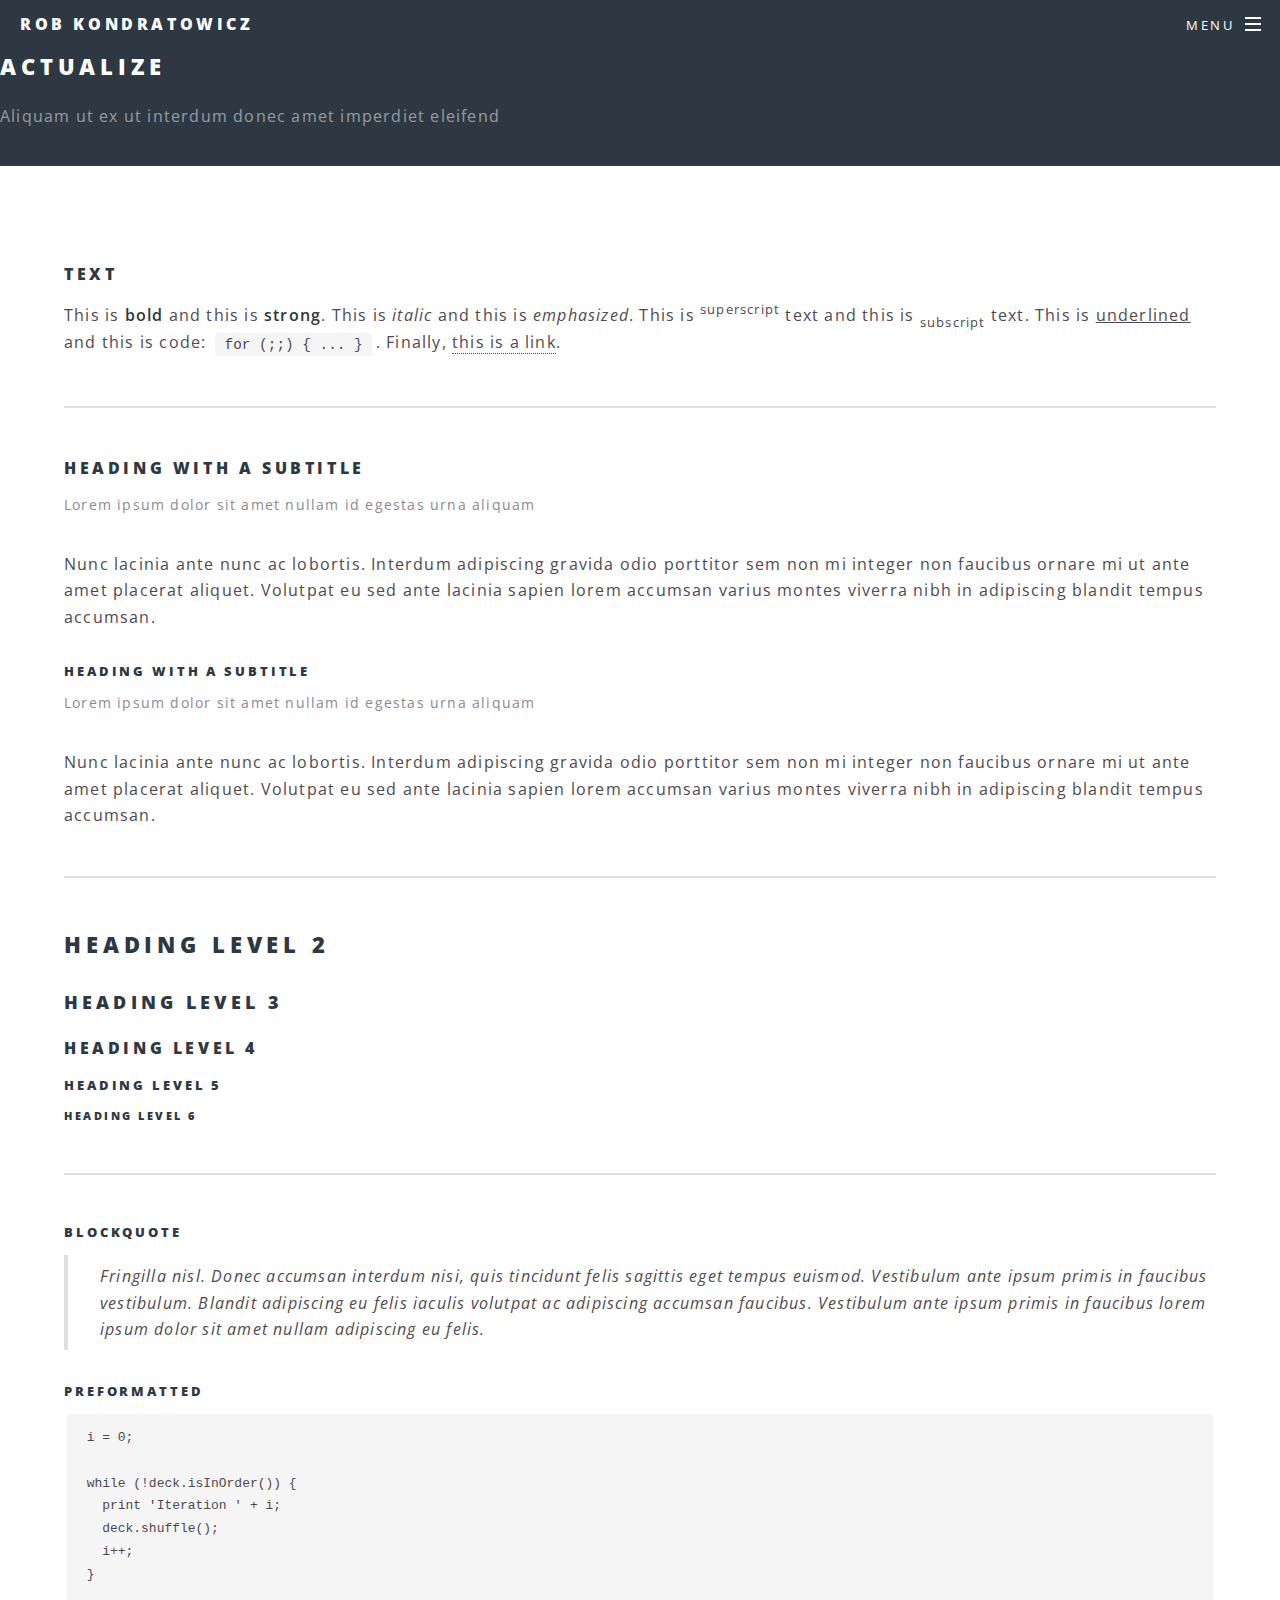
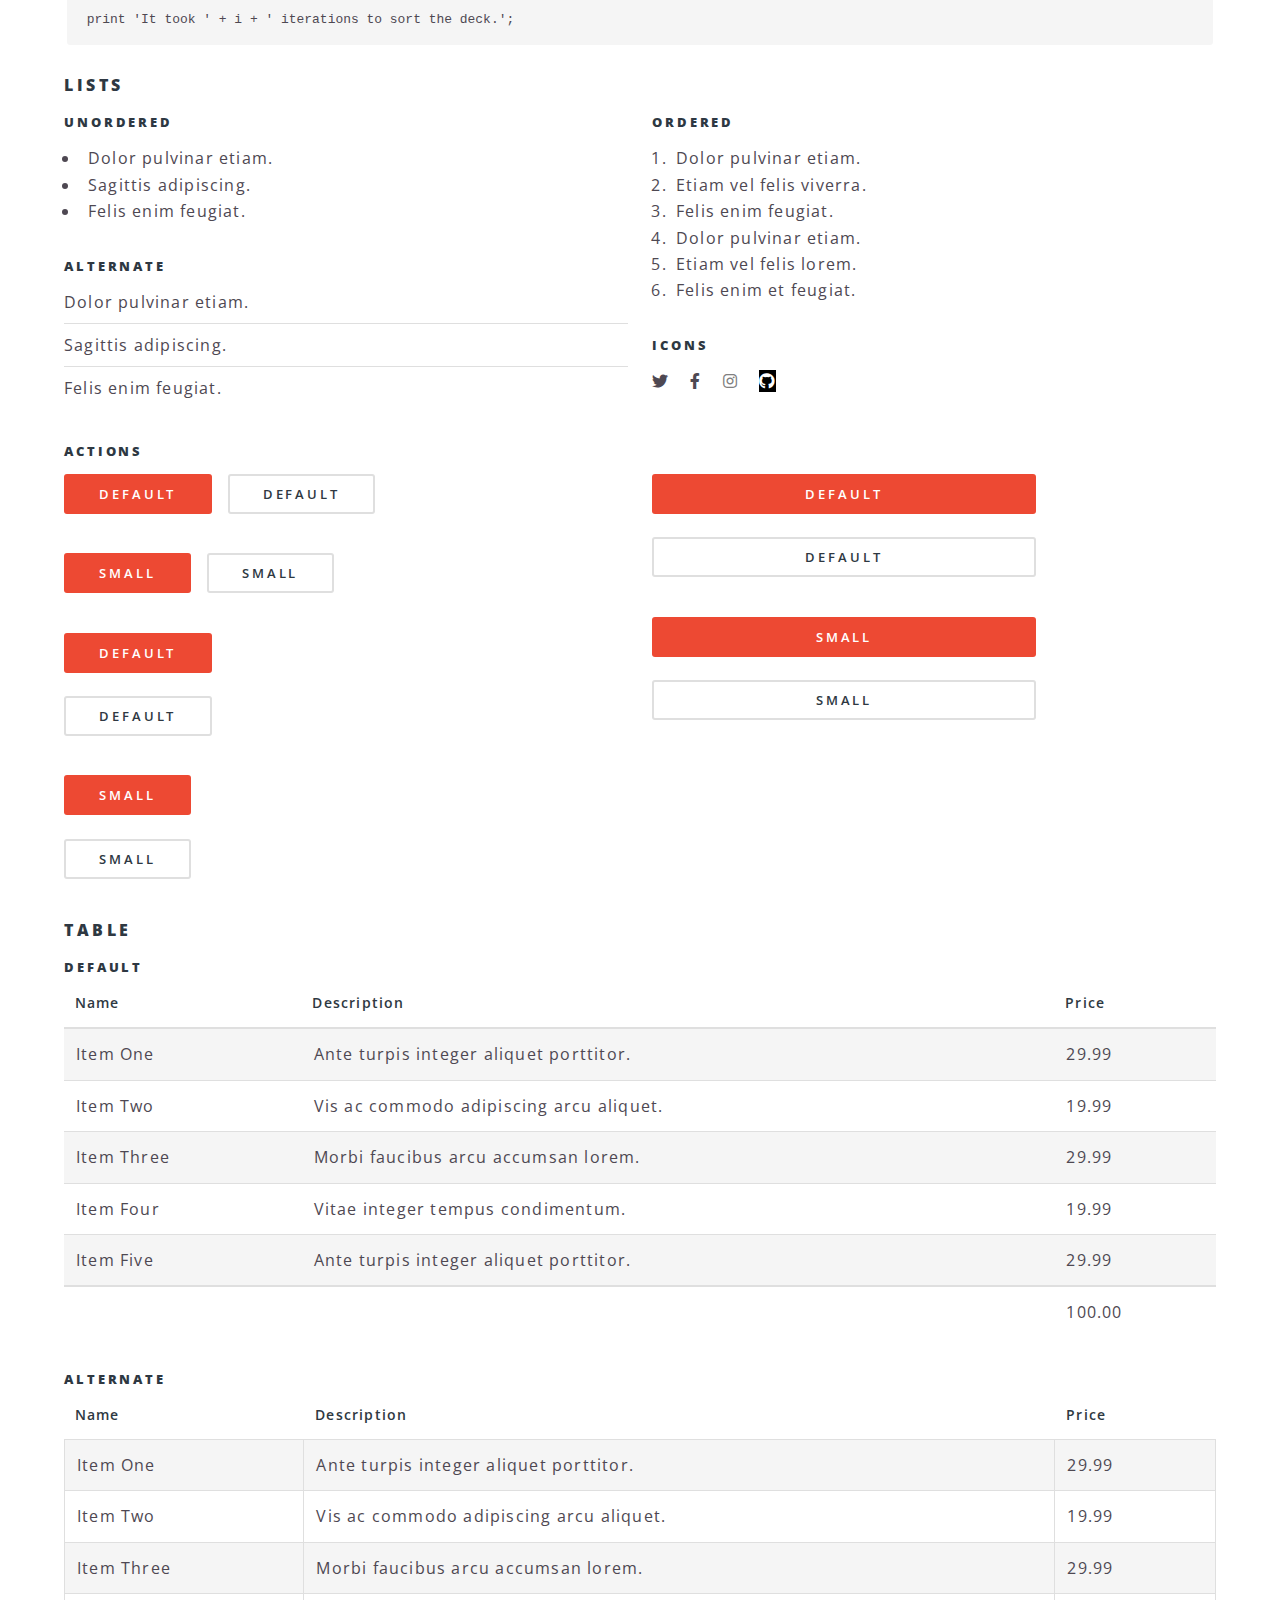
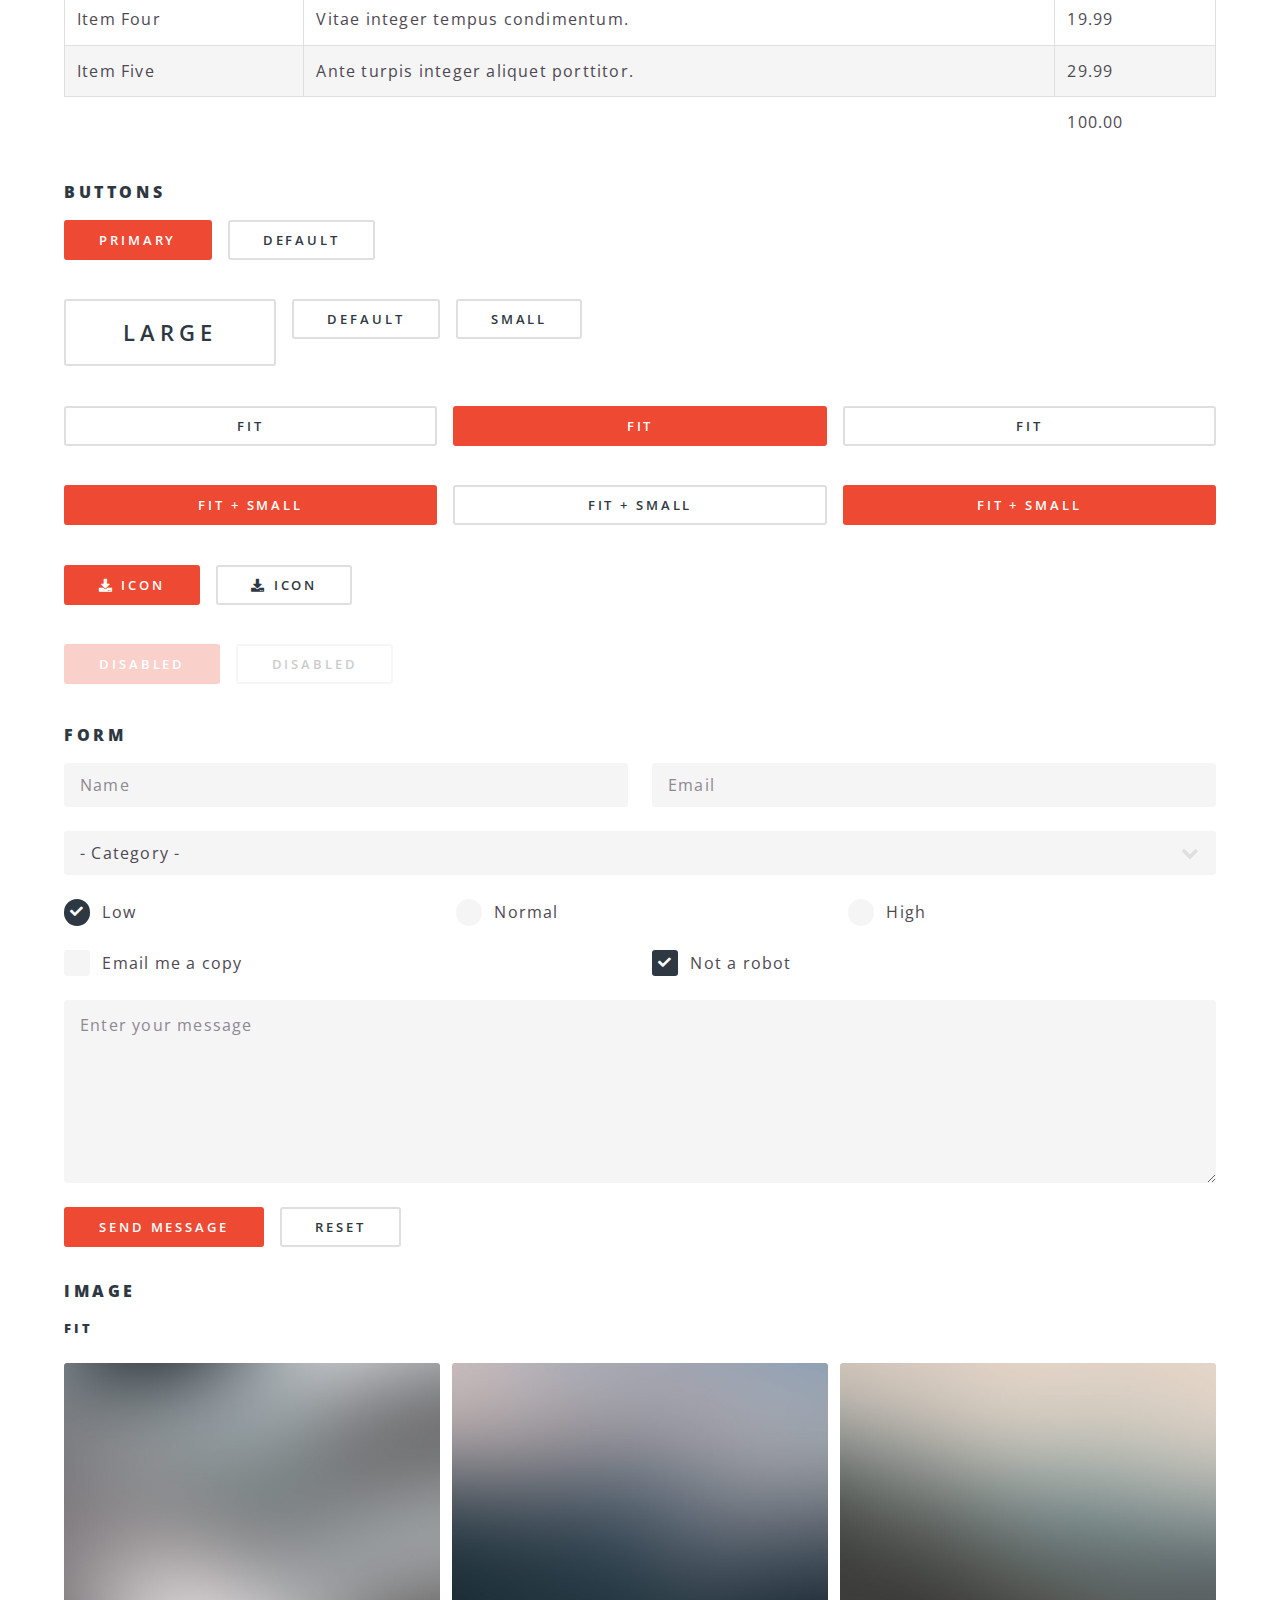
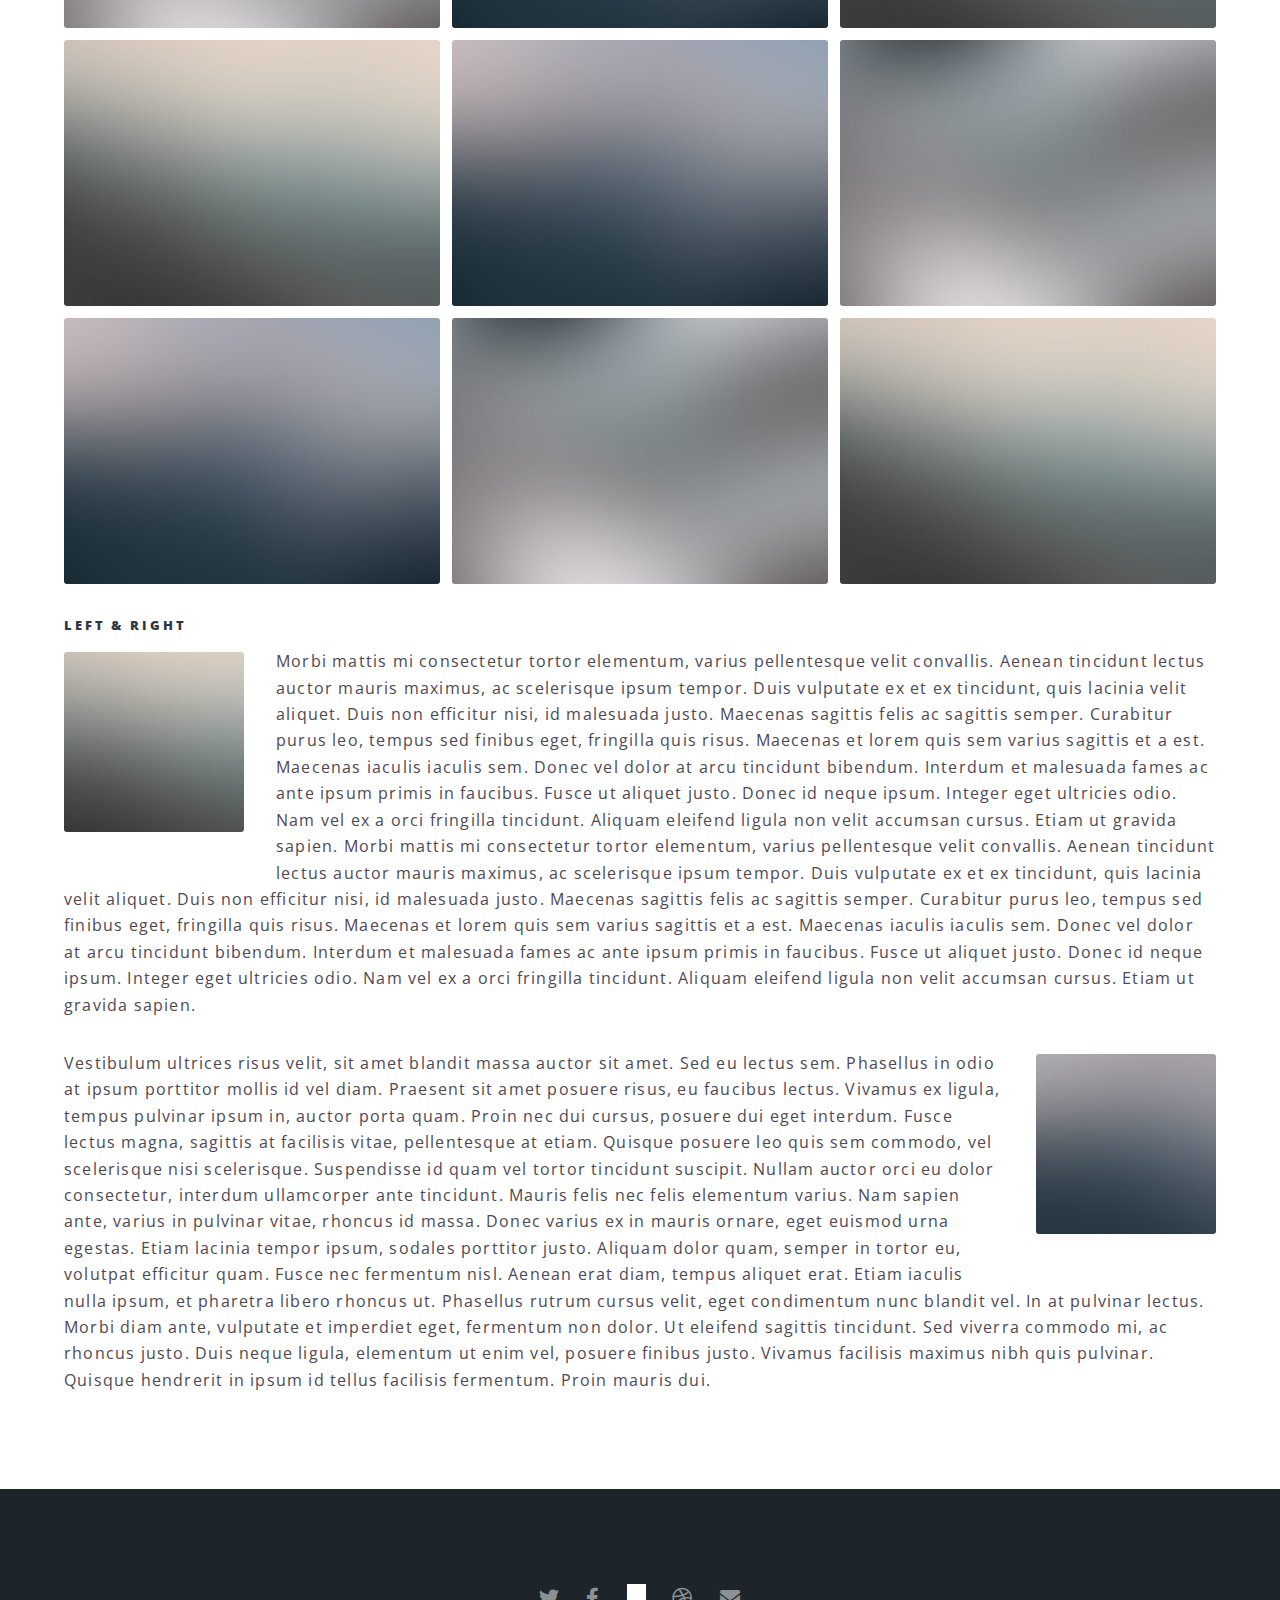
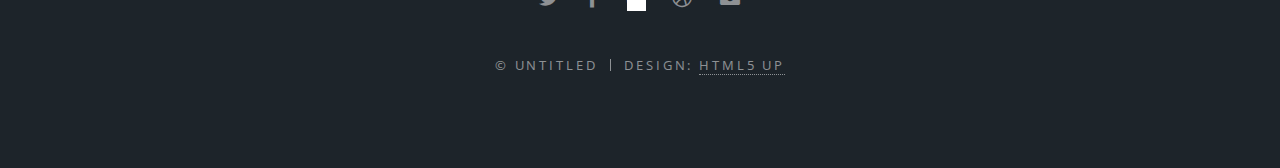
==== commit 1bdf5313: "updated nav bar links" ====
--- a/actualize.html
+++ b/actualize.html
@@ -26,11 +26,11 @@
 									<a href="#menu" class="menuToggle"><span>Menu</span></a>
 									<div id="menu">
 										<ul>
-											<li><a href="index.html">Home</a></li>
-											<li><a href="bidcast.html">Bidcast</a></li>
-											<li><a href="actualize.html">Actualize</a></li>
-											<li><a href="#">Sign Up</a></li>
-											<li><a href="#">Log In</a></li>
+                      <li><a href="index.html">Home</a></li>
+                      <li><a href="bidcast.html">Bidcast</a></li>
+                      <li><a href="full_measure.html">Full Measure</a></li>
+                      <li><a href="actualize.html">Actualize</a></li>
+                      <li><a href="contact.html">Contact</a></li>
 										</ul>
 									</div>
 								</li>
--- a/assets/css/main.css
+++ b/assets/css/main.css
@@ -2096,7 +2096,12 @@
 		border: 0;
 		display: inline-block;
 		position: relative;
-	}
+
+	}
+
+    .image:hover {
+      opacity: 0.7;
+    }
 
 		.image img {
 			border-radius: 3px;
@@ -3810,9 +3815,10 @@
 
 		}
 
-/* Main */
-
-	#main > header {
+/* Main Bidcast */
+
+
+	#main-bidcast > header {
 		padding: 12em 0 10em 0 ;
 		background-image: -moz-linear-gradient(top, rgba(0,0,0,0.5), rgba(0,0,0,0.5)), url("../../images/bidcast-logo.png");
 		background-image: -webkit-linear-gradient(top, rgba(0,0,0,0.5), rgba(0,0,0,0.5)), url("../../images/bidcast-logo.png");
@@ -3829,25 +3835,25 @@
 
 
 
-		#main > header h2 {
+		#main-bidcast > header h2 {
 			font-size: 1.75em;
 			margin: 0 0 0.5em 0;
 		}
 
-		#main > header p {
+		#main-bidcast > header p {
 			color: inherit;
 			letter-spacing: 0.225em;
 			text-transform: uppercase;
 			top: 0;
 		}
 
-			#main > header p a {
+			#main-bidcast > header p a {
 				color: inherit;
 			}
 
 		@media screen and (max-width: 1680px) {
 
-			#main > header {
+			#main-bidcast > header {
 				padding: 10em 0 8em 0 ;
 			}
 
@@ -3855,7 +3861,7 @@
 
 		@media screen and (max-width: 1280px) {
 
-			#main > header {
+			#main-bidcast > header {
 				padding: 8em 3em 6em 3em ;
 			}
 
@@ -3863,7 +3869,7 @@
 
 		@media screen and (max-width: 980px) {
 
-			#main > header {
+			#main-bidcast > header {
 				padding: 10em 3em 8em 3em ;
 			}
 
@@ -3871,21 +3877,97 @@
 
 		@media screen and (max-width: 736px) {
 
-			#main > header {
+			#main-bidcast > header {
 				padding: 5em 3em 3em 3em ;
 			}
 
-				#main > header h2 {
+				#main-bidcast > header h2 {
 					font-size: 1.25em;
 					margin: 0 0 1em 0;
 				}
 
 		}
 
-	body.is-mobile #main > header {
+	body.is-mobile #main-bidcast > header {
 		background-attachment: scroll;
 	}
 
+  /* Main Full Measure */
+
+
+    #main-full-measure > header {
+      padding: 12em 0 10em 0 ;
+      background-image: -moz-linear-gradient(top, rgba(0,0,0,0.5), rgba(0,0,0,0.5)), url("../../images/Full Measure 1.png");
+      background-image: -webkit-linear-gradient(top, rgba(0,0,0,0.5), rgba(0,0,0,0.5)), url("../../images/Full Measure 1.png");
+      background-image: -ms-linear-gradient(top, rgba(0,0,0,0.5), rgba(0,0,0,0.5)), url("../../images/Full Measure 1.png");
+      background-image: linear-gradient(top, rgba(0,0,0,0.5), rgba(0,0,0,0.5)), url("../../images/Full Measure 1.png");
+      background-attachment: fixed;
+      background-position: center center;
+      background-repeat: no-repeat;
+      background-size: cover;
+      text-align: center;
+    }
+
+
+
+
+
+      #main-full-measure > header h2 {
+        font-size: 1.75em;
+        margin: 0 0 0.5em 0;
+      }
+
+      #main-full-measure > header p {
+        color: inherit;
+        letter-spacing: 0.225em;
+        text-transform: uppercase;
+        top: 0;
+      }
+
+        #main-full-measure > header p a {
+          color: inherit;
+        }
+
+      @media screen and (max-width: 1680px) {
+
+        #main-full-measure > header {
+          padding: 10em 0 8em 0 ;
+        }
+
+      }
+
+      @media screen and (max-width: 1280px) {
+
+        #main-full-measure > header {
+          padding: 8em 3em 6em 3em ;
+        }
+
+      }
+
+      @media screen and (max-width: 980px) {
+
+        #main-full-measure > header {
+          padding: 10em 3em 8em 3em ;
+        }
+
+      }
+
+      @media screen and (max-width: 736px) {
+
+        #main-full-measure > header {
+          padding: 5em 3em 3em 3em ;
+        }
+
+          #main-full-measure > header h2 {
+            font-size: 1.25em;
+            margin: 0 0 1em 0;
+          }
+
+      }
+
+    body.is-mobile #main-full-measure > header {
+      background-attachment: scroll;
+    }
 /* Footer */
 
 	#footer {
@@ -4051,4 +4133,28 @@
   .fa-instagram {
     background: white;
     color: grey;
-  }+  }
+
+  /*Inspirational Quote Image*/
+/*  .quote-image {
+    background-image: -moz-linear-gradient(top, rgba(0,0,0,0.5), rgba(0,0,0,0.5)), url("../../images/wedding.jpeg");
+    background-image: -webkit-linear-gradient(top, rgba(0,0,0,0.5), rgba(0,0,0,0.5)), url("../../images/wedding.jpeg");
+    background-image: -ms-linear-gradient(top, rgba(0,0,0,0.5), rgba(0,0,0,0.5)), url("../../images/wedding.jpeg");
+    background-image: linear-gradient(top, rgba(0,0,0,0.5), rgba(0,0,0,0.5)), url("../../images/wedding.jpeg");
+    background-attachment: fixed;
+    background-position: 50% 25%;
+    background-repeat: no-repeat;
+    background-size: cover;
+    padding-top: 0;
+  }
+
+  .quote-image.is-mobile {
+      background-image: -moz-linear-gradient(top, rgba(0,0,0,0.5), rgba(0,0,0,0.5)), url("../../images/wedding.jpeg");
+      background-image: -webkit-linear-gradient(top, rgba(0,0,0,0.5), rgba(0,0,0,0.5)), url("../../images/wedding.jpeg");
+      background-image: -ms-linear-gradient(top, rgba(0,0,0,0.5), rgba(0,0,0,0.5)), url("../../images/wedding.jpeg");
+      background-image: linear-gradient(top, rgba(0,0,0,0.5), rgba(0,0,0,0.5)), url("../../images/wedding.jpeg");
+      background-attachment: fixed;
+      background-position: 50% 0%;
+      background-repeat: no-repeat;
+      background-size: 50%;
+  }*/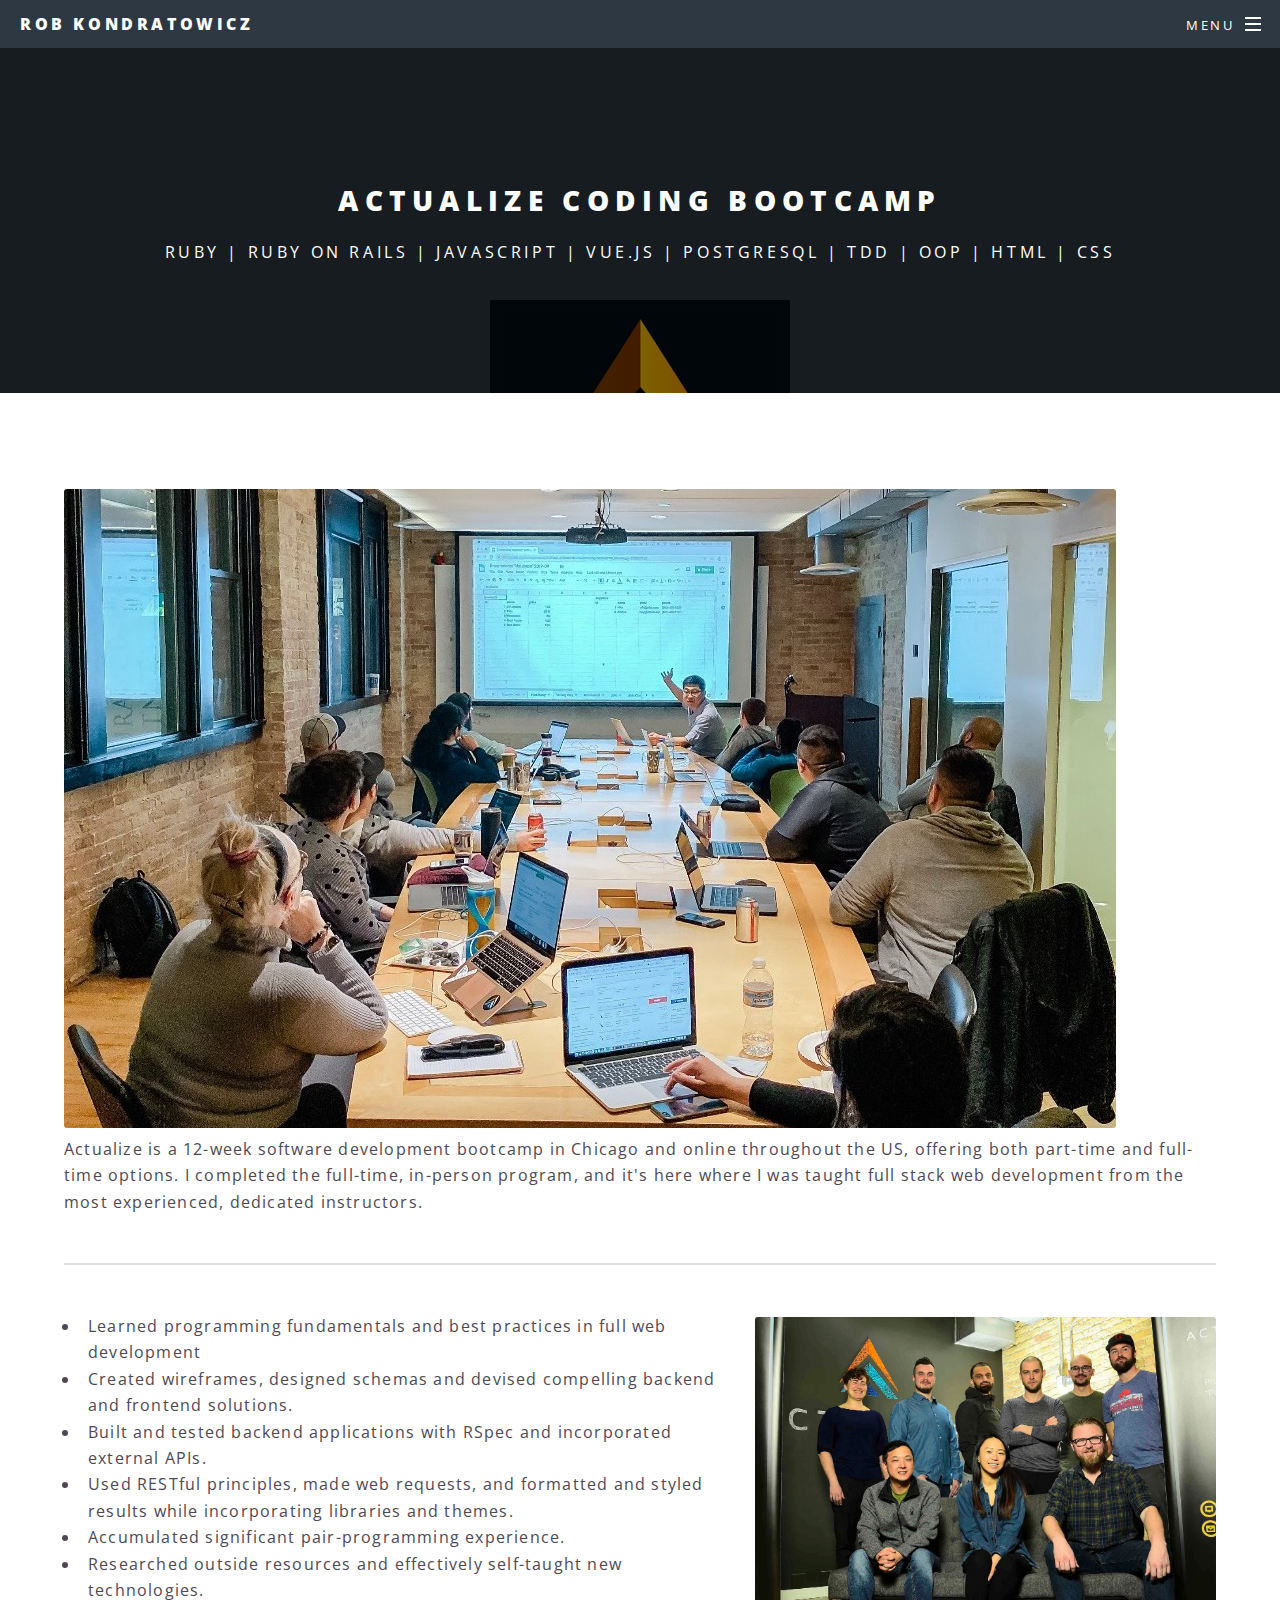
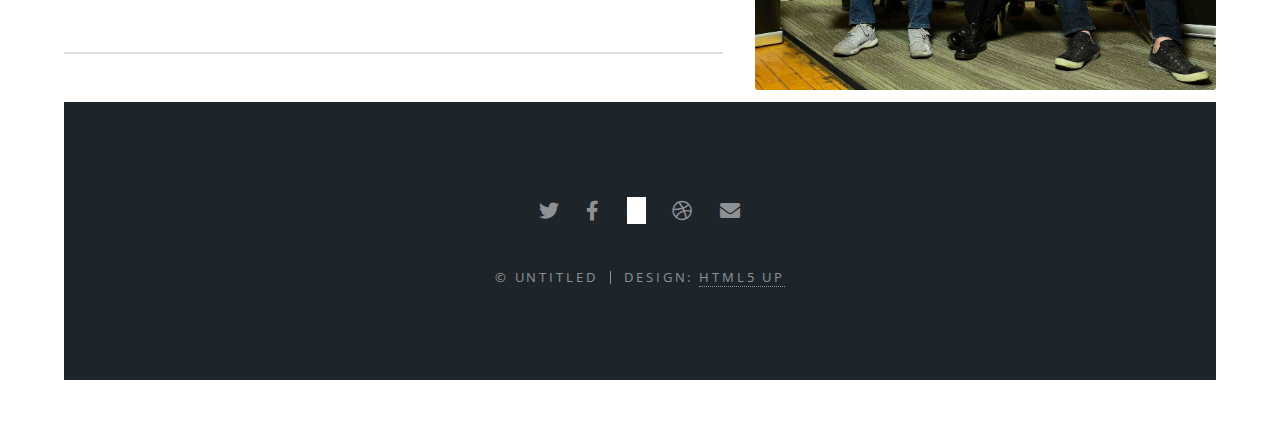
==== commit bbbeca8a: "actualize page content and images" ====
--- a/actualize.html
+++ b/actualize.html
@@ -6,7 +6,7 @@
 -->
 <html>
 	<head>
-		<title>Actualize</title>
+		<title>Rob Kondratowicz - Actualize</title>
 		<meta charset="utf-8" />
 		<meta name="viewport" content="width=device-width, initial-scale=1, user-scalable=no" />
 		<link rel="stylesheet" href="assets/css/main.css" />
@@ -29,6 +29,7 @@
                       <li><a href="index.html">Home</a></li>
                       <li><a href="bidcast.html">Bidcast</a></li>
                       <li><a href="full_measure.html">Full Measure</a></li>
+                      <li><a href="the_wall.html">The Wall</a></li>
                       <li><a href="actualize.html">Actualize</a></li>
                       <li><a href="contact.html">Contact</a></li>
 										</ul>
@@ -39,323 +40,39 @@
 					</header>
 
 				<!-- Main -->
-					<article id="main">
+					<article id="main-actualize">
 						<header>
-							<h2>Actualize</h2>
-							<p>Aliquam ut ex ut interdum donec amet imperdiet eleifend</p>
+							<h2>Actualize Coding Bootcamp</h2>
+							<p>Ruby | Ruby On Rails | JavaScript | Vue.js | PostgreSQL | TDD | OOP | HTML | CSS</p>
 						</header>
 						<section class="wrapper style5">
 							<div class="inner">
 
 								<section>
-									<h4>Text</h4>
-									<p>This is <b>bold</b> and this is <strong>strong</strong>. This is <i>italic</i> and this is <em>emphasized</em>.
-									This is <sup>superscript</sup> text and this is <sub>subscript</sub> text.
-									This is <u>underlined</u> and this is code: <code>for (;;) { ... }</code>. Finally, <a href="#">this is a link</a>.</p>
-									<hr />
-									<header>
-										<h4>Heading with a Subtitle</h4>
-										<p>Lorem ipsum dolor sit amet nullam id egestas urna aliquam</p>
-									</header>
-									<p>Nunc lacinia ante nunc ac lobortis. Interdum adipiscing gravida odio porttitor sem non mi integer non faucibus ornare mi ut ante amet placerat aliquet. Volutpat eu sed ante lacinia sapien lorem accumsan varius montes viverra nibh in adipiscing blandit tempus accumsan.</p>
-									<header>
-										<h5>Heading with a Subtitle</h5>
-										<p>Lorem ipsum dolor sit amet nullam id egestas urna aliquam</p>
-									</header>
-									<p>Nunc lacinia ante nunc ac lobortis. Interdum adipiscing gravida odio porttitor sem non mi integer non faucibus ornare mi ut ante amet placerat aliquet. Volutpat eu sed ante lacinia sapien lorem accumsan varius montes viverra nibh in adipiscing blandit tempus accumsan.</p>
-									<hr />
-									<h2>Heading Level 2</h2>
-									<h3>Heading Level 3</h3>
-									<h4>Heading Level 4</h4>
-									<h5>Heading Level 5</h5>
-									<h6>Heading Level 6</h6>
-									<hr />
-									<h5>Blockquote</h5>
-									<blockquote>Fringilla nisl. Donec accumsan interdum nisi, quis tincidunt felis sagittis eget tempus euismod. Vestibulum ante ipsum primis in faucibus vestibulum. Blandit adipiscing eu felis iaculis volutpat ac adipiscing accumsan faucibus. Vestibulum ante ipsum primis in faucibus lorem ipsum dolor sit amet nullam adipiscing eu felis.</blockquote>
-									<h5>Preformatted</h5>
-									<pre><code>i = 0;
+                  <img class="image img" src="images/actualize-boardroom.jpg" padding-bottom=20></img>
+									<p padding-top="50">Actualize is a 12-week software development bootcamp in Chicago and online throughout the US, offering both part-time and full-time options. I completed the full-time, in-person program, and it's here where I was taught full stack web development from the most experienced, dedicated instructors. 
 
-while (!deck.isInOrder()) {
-  print 'Iteration ' + i;
-  deck.shuffle();
-  i++;
-}
 
-print 'It took ' + i + ' iterations to sort the deck.';</code></pre>
-								</section>
+                  </p>
+                </section>
 
-								<section>
-									<h4>Lists</h4>
-									<div class="row">
-										<div class="col-6 col-12-medium">
-											<h5>Unordered</h5>
-											<ul>
-												<li>Dolor pulvinar etiam.</li>
-												<li>Sagittis adipiscing.</li>
-												<li>Felis enim feugiat.</li>
-											</ul>
-											<h5>Alternate</h5>
-											<ul class="alt">
-												<li>Dolor pulvinar etiam.</li>
-												<li>Sagittis adipiscing.</li>
-												<li>Felis enim feugiat.</li>
-											</ul>
-										</div>
-										<div class="col-6 col-12-medium">
-											<h5>Ordered</h5>
-											<ol>
-												<li>Dolor pulvinar etiam.</li>
-												<li>Etiam vel felis viverra.</li>
-												<li>Felis enim feugiat.</li>
-												<li>Dolor pulvinar etiam.</li>
-												<li>Etiam vel felis lorem.</li>
-												<li>Felis enim et feugiat.</li>
-											</ol>
-											<h5>Icons</h5>
-											<ul class="icons">
-												<li><a href="#" class="icon brands fa-twitter"><span class="label">Twitter</span></a></li>
-												<li><a href="#" class="icon brands fa-facebook-f"><span class="label">Facebook</span></a></li>
-												<li><a href="#" class="icon brands fa-instagram"><span class="label">Instagram</span></a></li>
-												<li><a href="#" class="icon brands fa-github"><span class="label">Github</span></a></li>
-											</ul>
-										</div>
-									</div>
-									<h5>Actions</h5>
-									<div class="row">
-										<div class="col-6 col-12-medium">
-											<ul class="actions">
-												<li><a href="#" class="button primary">Default</a></li>
-												<li><a href="#" class="button">Default</a></li>
-											</ul>
-											<ul class="actions small">
-												<li><a href="#" class="button primary small">Small</a></li>
-												<li><a href="#" class="button small">Small</a></li>
-											</ul>
-											<ul class="actions stacked">
-												<li><a href="#" class="button primary">Default</a></li>
-												<li><a href="#" class="button">Default</a></li>
-											</ul>
-											<ul class="actions stacked">
-												<li><a href="#" class="button primary small">Small</a></li>
-												<li><a href="#" class="button small">Small</a></li>
-											</ul>
-										</div>
-										<div class="col-6 col-12-medium">
-											<ul class="actions stacked">
-												<li><a href="#" class="button primary fit">Default</a></li>
-												<li><a href="#" class="button fit">Default</a></li>
-											</ul>
-											<ul class="actions stacked">
-												<li><a href="#" class="button primary small fit">Small</a></li>
-												<li><a href="#" class="button small fit">Small</a></li>
-											</ul>
-										</div>
-									</div>
-								</section>
+                <hr />
+                <section>
 
-								<section>
-									<h4>Table</h4>
-									<h5>Default</h5>
-									<div class="table-wrapper">
-										<table>
-											<thead>
-												<tr>
-													<th>Name</th>
-													<th>Description</th>
-													<th>Price</th>
-												</tr>
-											</thead>
-											<tbody>
-												<tr>
-													<td>Item One</td>
-													<td>Ante turpis integer aliquet porttitor.</td>
-													<td>29.99</td>
-												</tr>
-												<tr>
-													<td>Item Two</td>
-													<td>Vis ac commodo adipiscing arcu aliquet.</td>
-													<td>19.99</td>
-												</tr>
-												<tr>
-													<td>Item Three</td>
-													<td> Morbi faucibus arcu accumsan lorem.</td>
-													<td>29.99</td>
-												</tr>
-												<tr>
-													<td>Item Four</td>
-													<td>Vitae integer tempus condimentum.</td>
-													<td>19.99</td>
-												</tr>
-												<tr>
-													<td>Item Five</td>
-													<td>Ante turpis integer aliquet porttitor.</td>
-													<td>29.99</td>
-												</tr>
-											</tbody>
-											<tfoot>
-												<tr>
-													<td colspan="2"></td>
-													<td>100.00</td>
-												</tr>
-											</tfoot>
-										</table>
-									</div>
+                  <img class="image right" src="images/actualize-group.JPG"></img>
 
-									<h5>Alternate</h5>
-									<div class="table-wrapper">
-										<table class="alt">
-											<thead>
-												<tr>
-													<th>Name</th>
-													<th>Description</th>
-													<th>Price</th>
-												</tr>
-											</thead>
-											<tbody>
-												<tr>
-													<td>Item One</td>
-													<td>Ante turpis integer aliquet porttitor.</td>
-													<td>29.99</td>
-												</tr>
-												<tr>
-													<td>Item Two</td>
-													<td>Vis ac commodo adipiscing arcu aliquet.</td>
-													<td>19.99</td>
-												</tr>
-												<tr>
-													<td>Item Three</td>
-													<td> Morbi faucibus arcu accumsan lorem.</td>
-													<td>29.99</td>
-												</tr>
-												<tr>
-													<td>Item Four</td>
-													<td>Vitae integer tempus condimentum.</td>
-													<td>19.99</td>
-												</tr>
-												<tr>
-													<td>Item Five</td>
-													<td>Ante turpis integer aliquet porttitor.</td>
-													<td>29.99</td>
-												</tr>
-											</tbody>
-											<tfoot>
-												<tr>
-													<td colspan="2"></td>
-													<td>100.00</td>
-												</tr>
-											</tfoot>
-										</table>
-									</div>
-								</section>
+                  <ul>
+                    <li>Learned programming fundamentals and best practices in full web development</li>
+                    <li>Created wireframes, designed schemas and devised compelling backend and frontend solutions.</li>
+                    <li>Built and tested backend applications with RSpec and incorporated external APIs.</li>
+                    <li>Used RESTful principles, made web requests, and formatted and styled results while incorporating libraries and themes.</li>
+                    <li>Accumulated significant pair-programming experience.</li>
+                    <li>Researched outside resources and effectively self-taught new technologies.</li>
+                  </ul>
+                  <hr />
+                </section>
 
-								<section>
-									<h4>Buttons</h4>
-									<ul class="actions">
-										<li><a href="#" class="button primary">Primary</a></li>
-										<li><a href="#" class="button">Default</a></li>
-									</ul>
-									<ul class="actions">
-										<li><a href="#" class="button large">Large</a></li>
-										<li><a href="#" class="button">Default</a></li>
-										<li><a href="#" class="button small">Small</a></li>
-									</ul>
-									<ul class="actions fit">
-										<li><a href="#" class="button fit">Fit</a></li>
-										<li><a href="#" class="button primary fit">Fit</a></li>
-										<li><a href="#" class="button fit">Fit</a></li>
-									</ul>
-									<ul class="actions fit small">
-										<li><a href="#" class="button primary fit small">Fit + Small</a></li>
-										<li><a href="#" class="button fit small">Fit + Small</a></li>
-										<li><a href="#" class="button primary fit small">Fit + Small</a></li>
-									</ul>
-									<ul class="actions">
-										<li><a href="#" class="button primary icon solid fa-download">Icon</a></li>
-										<li><a href="#" class="button icon solid fa-download">Icon</a></li>
-									</ul>
-									<ul class="actions">
-										<li><span class="button primary disabled">Disabled</span></li>
-										<li><span class="button disabled">Disabled</span></li>
-									</ul>
-								</section>
-
-								<section>
-									<h4>Form</h4>
-									<form method="post" action="#">
-										<div class="row gtr-uniform">
-											<div class="col-6 col-12-xsmall">
-												<input type="text" name="demo-name" id="demo-name" value="" placeholder="Name" />
-											</div>
-											<div class="col-6 col-12-xsmall">
-												<input type="email" name="demo-email" id="demo-email" value="" placeholder="Email" />
-											</div>
-											<div class="col-12">
-												<select name="demo-category" id="demo-category">
-													<option value="">- Category -</option>
-													<option value="1">Manufacturing</option>
-													<option value="1">Shipping</option>
-													<option value="1">Administration</option>
-													<option value="1">Human Resources</option>
-												</select>
-											</div>
-											<div class="col-4 col-12-small">
-												<input type="radio" id="demo-priority-low" name="demo-priority" checked>
-												<label for="demo-priority-low">Low</label>
-											</div>
-											<div class="col-4 col-12-small">
-												<input type="radio" id="demo-priority-normal" name="demo-priority">
-												<label for="demo-priority-normal">Normal</label>
-											</div>
-											<div class="col-4 col-12-small">
-												<input type="radio" id="demo-priority-high" name="demo-priority">
-												<label for="demo-priority-high">High</label>
-											</div>
-											<div class="col-6 col-12-small">
-												<input type="checkbox" id="demo-copy" name="demo-copy">
-												<label for="demo-copy">Email me a copy</label>
-											</div>
-											<div class="col-6 col-12-small">
-												<input type="checkbox" id="demo-human" name="demo-human" checked>
-												<label for="demo-human">Not a robot</label>
-											</div>
-											<div class="col-12">
-												<textarea name="demo-message" id="demo-message" placeholder="Enter your message" rows="6"></textarea>
-											</div>
-											<div class="col-12">
-												<ul class="actions">
-													<li><input type="submit" value="Send Message" class="primary" /></li>
-													<li><input type="reset" value="Reset" /></li>
-												</ul>
-											</div>
-										</div>
-									</form>
-								</section>
-
-								<section>
-									<h4>Image</h4>
-									<h5>Fit</h5>
-									<div class="box alt">
-										<div class="row gtr-50 gtr-uniform">
-											<div class="col-12"><span class="image fit"><img src="images/IMG_3754.JPG" alt="" /></span></div>
-											<div class="col-4"><span class="image fit"><img src="images/pic01.jpg" alt="" /></span></div>
-											<div class="col-4"><span class="image fit"><img src="images/pic02.jpg" alt="" /></span></div>
-											<div class="col-4"><span class="image fit"><img src="images/pic03.jpg" alt="" /></span></div>
-											<div class="col-4"><span class="image fit"><img src="images/pic03.jpg" alt="" /></span></div>
-											<div class="col-4"><span class="image fit"><img src="images/pic02.jpg" alt="" /></span></div>
-											<div class="col-4"><span class="image fit"><img src="images/pic01.jpg" alt="" /></span></div>
-											<div class="col-4"><span class="image fit"><img src="images/pic02.jpg" alt="" /></span></div>
-											<div class="col-4"><span class="image fit"><img src="images/pic01.jpg" alt="" /></span></div>
-											<div class="col-4"><span class="image fit"><img src="images/pic03.jpg" alt="" /></span></div>
-										</div>
-									</div>
-									<h5>Left &amp; Right</h5>
-									<p><span class="image left"><img src="images/pic04.jpg" alt="" /></span>Morbi mattis mi consectetur tortor elementum, varius pellentesque velit convallis. Aenean tincidunt lectus auctor mauris maximus, ac scelerisque ipsum tempor. Duis vulputate ex et ex tincidunt, quis lacinia velit aliquet. Duis non efficitur nisi, id malesuada justo. Maecenas sagittis felis ac sagittis semper. Curabitur purus leo, tempus sed finibus eget, fringilla quis risus. Maecenas et lorem quis sem varius sagittis et a est. Maecenas iaculis iaculis sem. Donec vel dolor at arcu tincidunt bibendum. Interdum et malesuada fames ac ante ipsum primis in faucibus. Fusce ut aliquet justo. Donec id neque ipsum. Integer eget ultricies odio. Nam vel ex a orci fringilla tincidunt. Aliquam eleifend ligula non velit accumsan cursus. Etiam ut gravida sapien. Morbi mattis mi consectetur tortor elementum, varius pellentesque velit convallis. Aenean tincidunt lectus auctor mauris maximus, ac scelerisque ipsum tempor. Duis vulputate ex et ex tincidunt, quis lacinia velit aliquet. Duis non efficitur nisi, id malesuada justo. Maecenas sagittis felis ac sagittis semper. Curabitur purus leo, tempus sed finibus eget, fringilla quis risus. Maecenas et lorem quis sem varius sagittis et a est. Maecenas iaculis iaculis sem. Donec vel dolor at arcu tincidunt bibendum. Interdum et malesuada fames ac ante ipsum primis in faucibus. Fusce ut aliquet justo. Donec id neque ipsum. Integer eget ultricies odio. Nam vel ex a orci fringilla tincidunt. Aliquam eleifend ligula non velit accumsan cursus. Etiam ut gravida sapien.</p>
-									<p><span class="image right"><img src="images/pic05.jpg" alt="" /></span>Vestibulum ultrices risus velit, sit amet blandit massa auctor sit amet. Sed eu lectus sem. Phasellus in odio at ipsum porttitor mollis id vel diam. Praesent sit amet posuere risus, eu faucibus lectus. Vivamus ex ligula, tempus pulvinar ipsum in, auctor porta quam. Proin nec dui cursus, posuere dui eget interdum. Fusce lectus magna, sagittis at facilisis vitae, pellentesque at etiam. Quisque posuere leo quis sem commodo, vel scelerisque nisi scelerisque. Suspendisse id quam vel tortor tincidunt suscipit. Nullam auctor orci eu dolor consectetur, interdum ullamcorper ante tincidunt. Mauris felis nec felis elementum varius. Nam sapien ante, varius in pulvinar vitae, rhoncus id massa. Donec varius ex in mauris ornare, eget euismod urna egestas. Etiam lacinia tempor ipsum, sodales porttitor justo. Aliquam dolor quam, semper in tortor eu, volutpat efficitur quam. Fusce nec fermentum nisl. Aenean erat diam, tempus aliquet erat. Etiam iaculis nulla ipsum, et pharetra libero rhoncus ut. Phasellus rutrum cursus velit, eget condimentum nunc blandit vel. In at pulvinar lectus. Morbi diam ante, vulputate et imperdiet eget, fermentum non dolor. Ut eleifend sagittis tincidunt. Sed viverra commodo mi, ac rhoncus justo. Duis neque ligula, elementum ut enim vel, posuere finibus justo. Vivamus facilisis maximus nibh quis pulvinar. Quisque hendrerit in ipsum id tellus facilisis fermentum. Proin mauris dui.</p>
-								</section>
-
-							</div>
-						</section>
-					</article>
+									
 
 				<!-- Footer -->
 					<footer id="footer">
--- a/assets/css/main.css
+++ b/assets/css/main.css
@@ -3892,6 +3892,83 @@
 		background-attachment: scroll;
 	}
 
+  /* Main Actualize */
+
+
+    #main-actualize > header {
+      padding: 12em 0 10em 0 ;
+      background-image: -moz-linear-gradient(top, rgba(0,0,0,0.5), rgba(0,0,0,0.5)), url("../../images/actualize-logo.jpg");
+      background-image: -webkit-linear-gradient(top, rgba(0,0,0,0.5), rgba(0,0,0,0.5)), url("../../images/actualize-logo.jpg");
+      background-image: -ms-linear-gradient(top, rgba(0,0,0,0.5), rgba(0,0,0,0.5)), url("../../images/actualize-logo.jpg");
+      background-image: linear-gradient(top, rgba(0,0,0,0.5), rgba(0,0,0,0.5)), url("../../images/actualize-logo.jpg");
+      background-attachment: fixed;
+      background-position: center center;
+      background-repeat: no-repeat;
+      /*background-size: cover;*/
+      text-align: center;
+    }
+
+
+
+
+
+      #main-actualize > header h2 {
+        font-size: 1.75em;
+        margin: 0 0 0.5em 0;
+      }
+
+      #main-actualize > header p {
+        color: inherit;
+        letter-spacing: 0.225em;
+        text-transform: uppercase;
+        top: 0;
+      }
+
+        #main-actualize > header p a {
+          color: inherit;
+        }
+
+      @media screen and (max-width: 1680px) {
+
+        #main-actualize > header {
+          padding: 10em 0 8em 0 ;
+        }
+
+      }
+
+      @media screen and (max-width: 1280px) {
+
+        #main-actualize > header {
+          padding: 8em 3em 6em 3em ;
+        }
+
+      }
+
+      @media screen and (max-width: 980px) {
+
+        #main-actualize > header {
+          padding: 10em 3em 8em 3em ;
+        }
+
+      }
+
+      @media screen and (max-width: 736px) {
+
+        #main-actualize > header {
+          padding: 5em 3em 3em 3em ;
+        }
+
+          #main-actualize > header h2 {
+            font-size: 1.25em;
+            margin: 0 0 1em 0;
+          }
+
+      }
+
+    body.is-mobile #main-actualize > header {
+      background-attachment: scroll;
+    }
+
   /* Main Full Measure */
 
 
@@ -3968,6 +4045,83 @@
     body.is-mobile #main-full-measure > header {
       background-attachment: scroll;
     }
+
+  /* Main The Wall */
+
+
+    #main-the-wall > header {
+      padding: 12em 0 10em 0 ;
+      background-image: -moz-linear-gradient(top, rgba(0,0,0,0.5), rgba(0,0,0,0.5)), url("../../images/pic02.jpg");
+      background-image: -webkit-linear-gradient(top, rgba(0,0,0,0.5), rgba(0,0,0,0.5)), url("../../images/pic02.jpg");
+      background-image: -ms-linear-gradient(top, rgba(0,0,0,0.5), rgba(0,0,0,0.5)), url("../../images/pic02.jpg");
+      background-image: linear-gradient(top, rgba(0,0,0,0.5), rgba(0,0,0,0.5)), url("../../images/pic02.jpg");
+      background-attachment: fixed;
+      background-position: center center;
+      background-repeat: no-repeat;
+      background-size: cover;
+      text-align: center;
+    }
+
+
+
+
+
+      #main-the-wall > header h2 {
+        font-size: 1.75em;
+        margin: 0 0 0.5em 0;
+      }
+
+      #main-the-wall > header p {
+        color: inherit;
+        letter-spacing: 0.225em;
+        text-transform: uppercase;
+        top: 0;
+      }
+
+        #main-the-wall > header p a {
+          color: inherit;
+        }
+
+      @media screen and (max-width: 1680px) {
+
+        #main-the-wall > header {
+          padding: 10em 0 8em 0 ;
+        }
+
+      }
+
+      @media screen and (max-width: 1280px) {
+
+        #main-the-wall > header {
+          padding: 8em 3em 6em 3em ;
+        }
+
+      }
+
+      @media screen and (max-width: 980px) {
+
+        #main-the-wall > header {
+          padding: 10em 3em 8em 3em ;
+        }
+
+      }
+
+      @media screen and (max-width: 736px) {
+
+        #main-the-wall > header {
+          padding: 5em 3em 3em 3em ;
+        }
+
+          #main-the-wall > header h2 {
+            font-size: 1.25em;
+            margin: 0 0 1em 0;
+          }
+
+      }
+
+    body.is-mobile #main-the-wall > header {
+      background-attachment: scroll;
+    }
 /* Footer */
 
 	#footer {
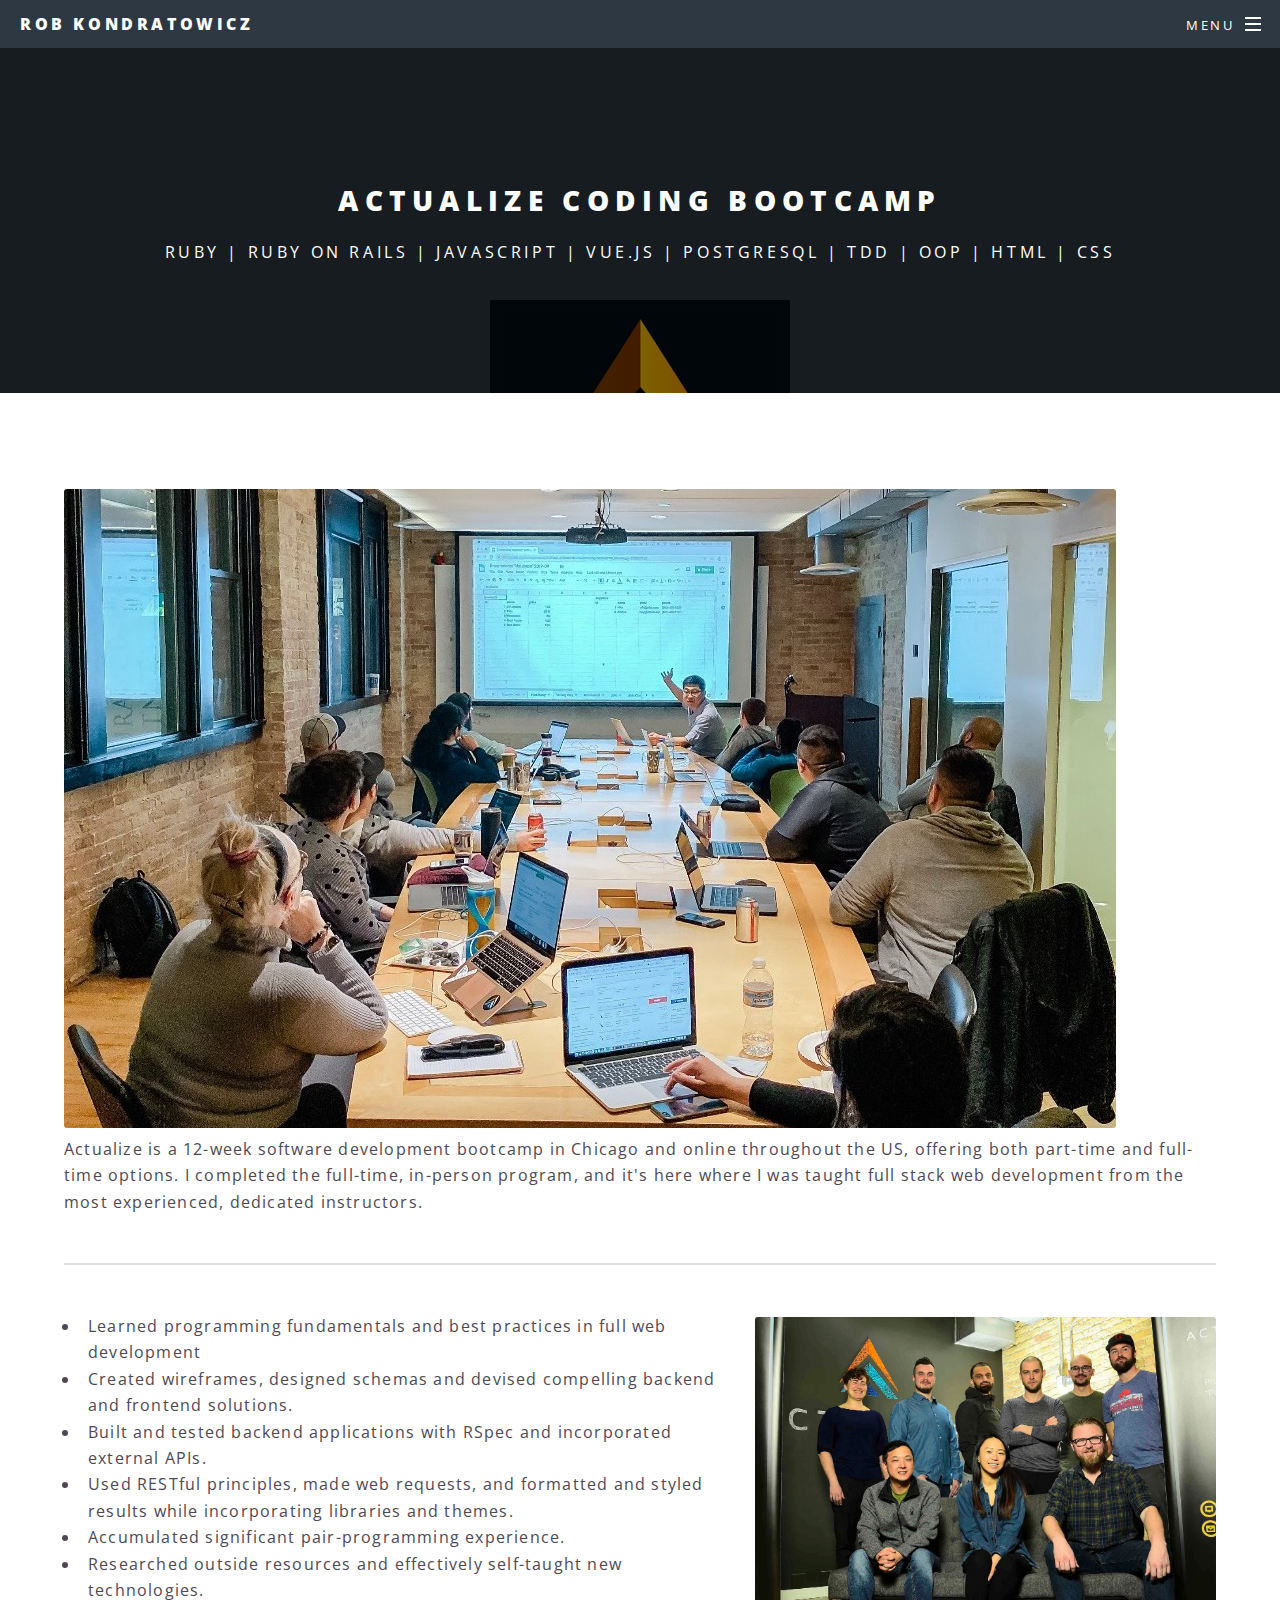
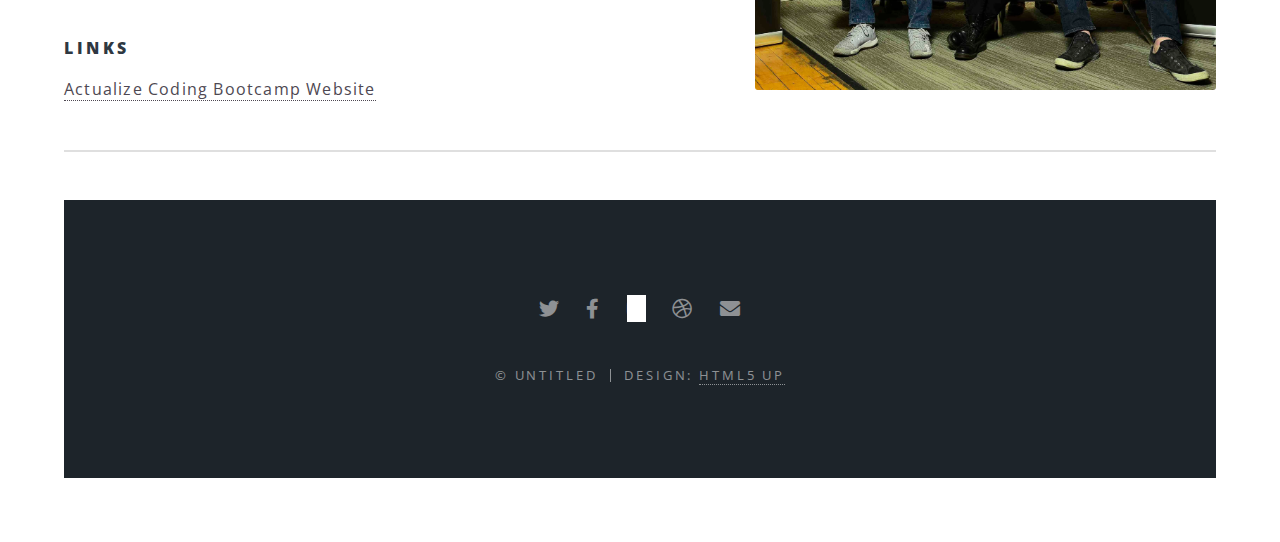
==== commit b752bf0a: "fixed broken links, target blank" ====
--- a/actualize.html
+++ b/actualize.html
@@ -69,6 +69,8 @@
                     <li>Accumulated significant pair-programming experience.</li>
                     <li>Researched outside resources and effectively self-taught new technologies.</li>
                   </ul>
+                  <h4>Links</h4>
+                  <p><a href="https://anyonecanlearntocode.com/" target="_blank">Actualize Coding Bootcamp Website</a></p>
                   <hr />
                 </section>
 
